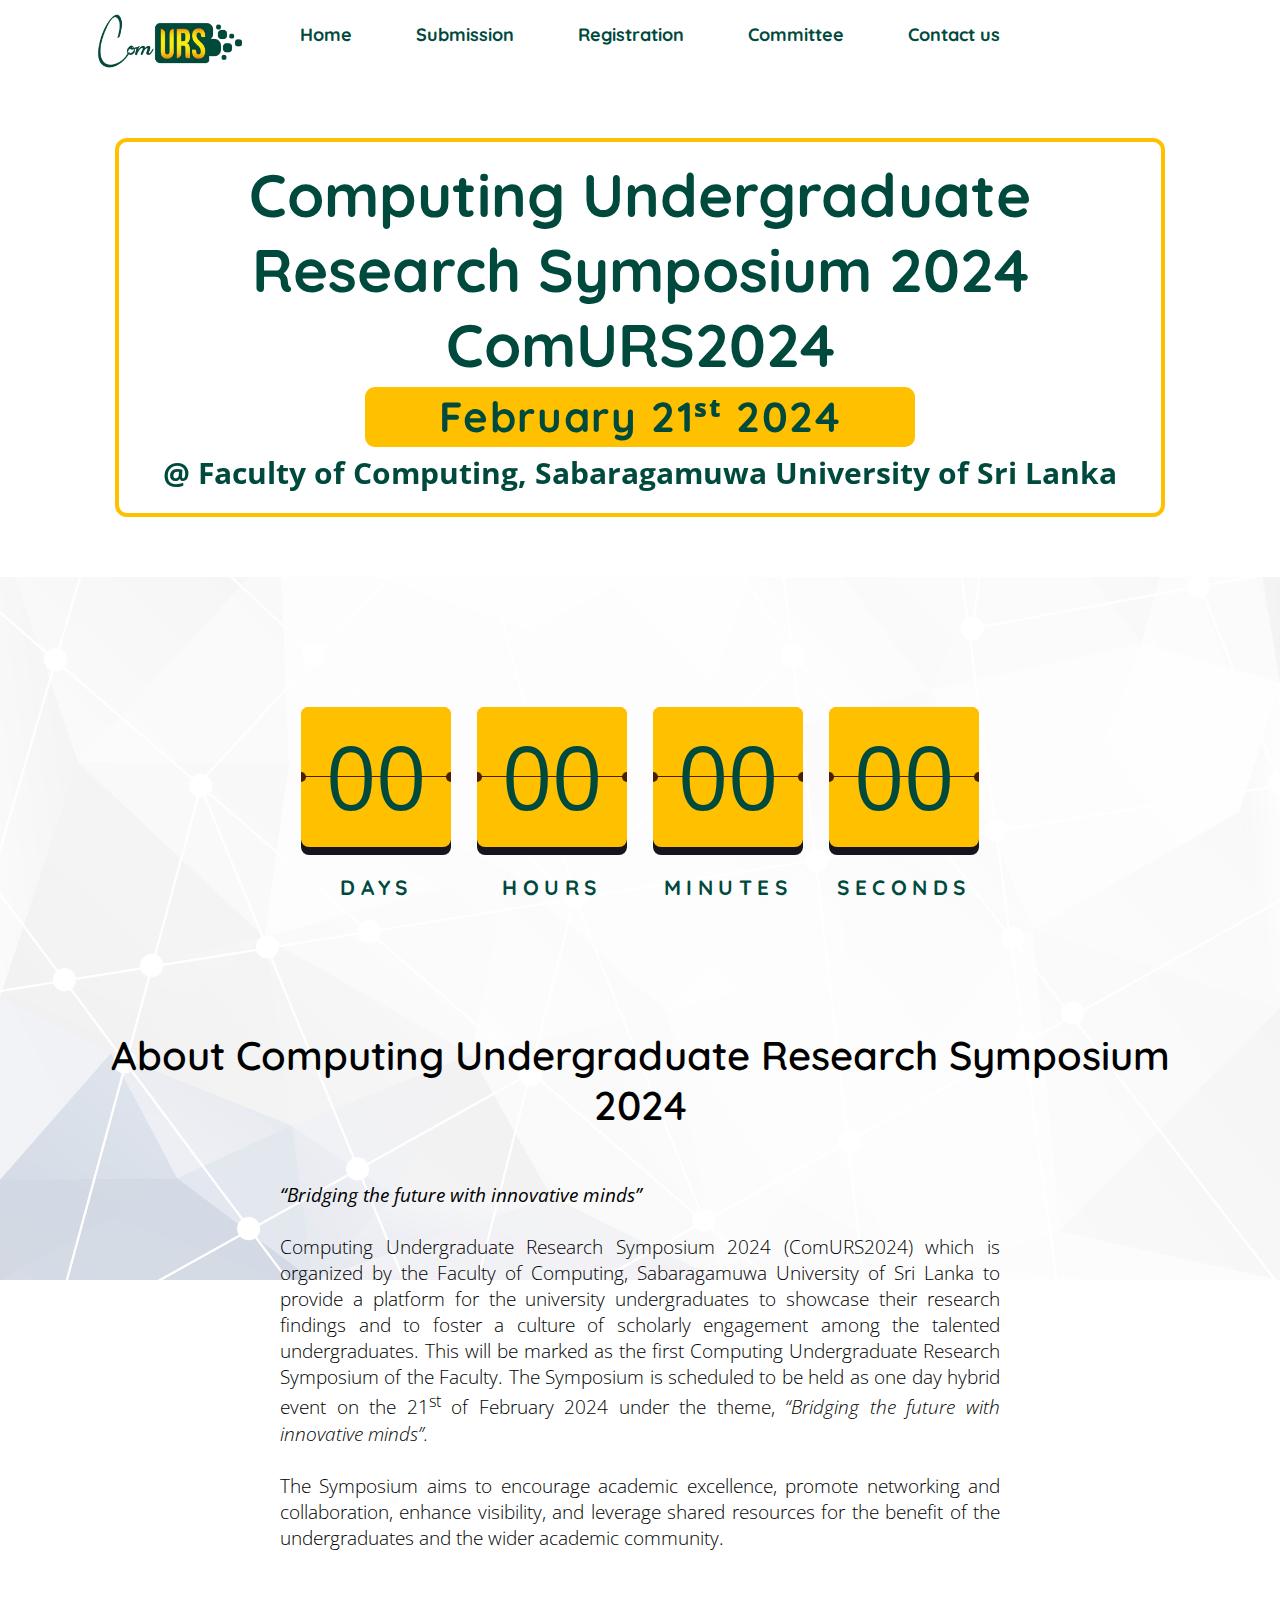
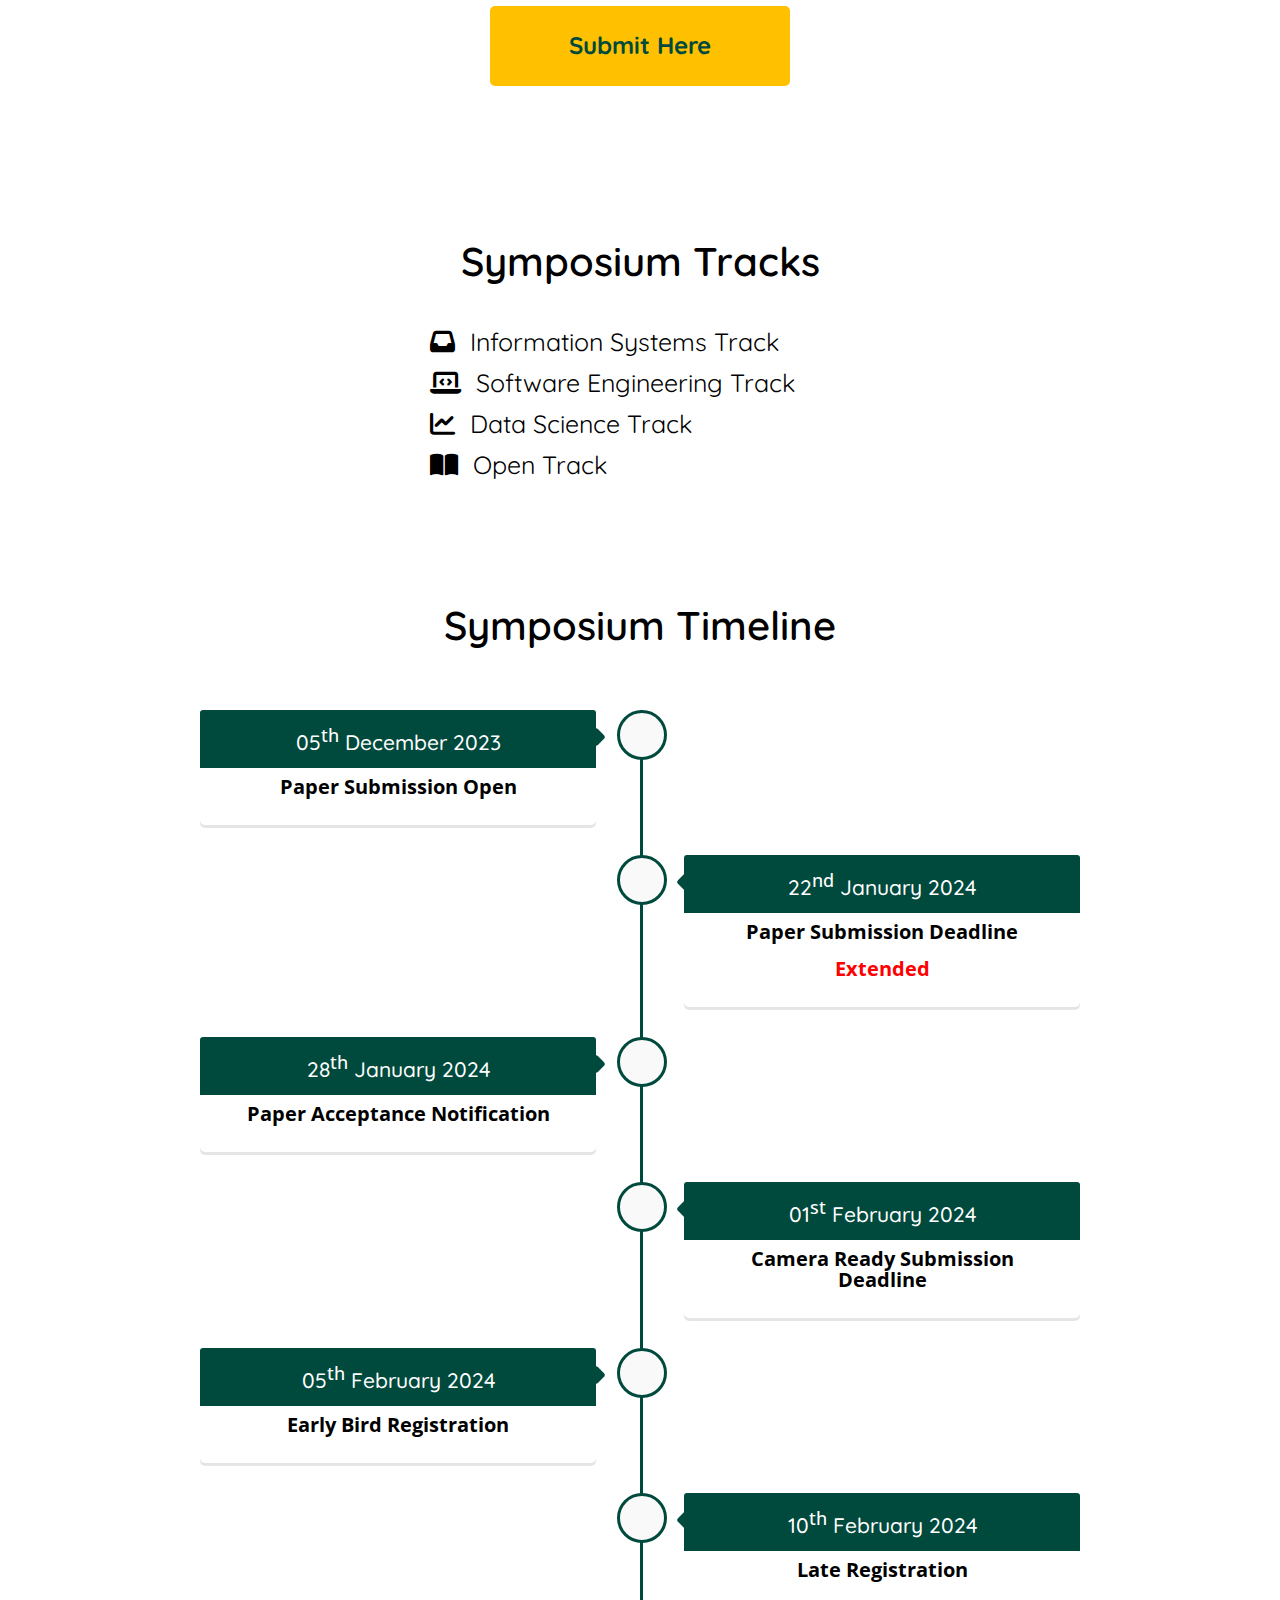
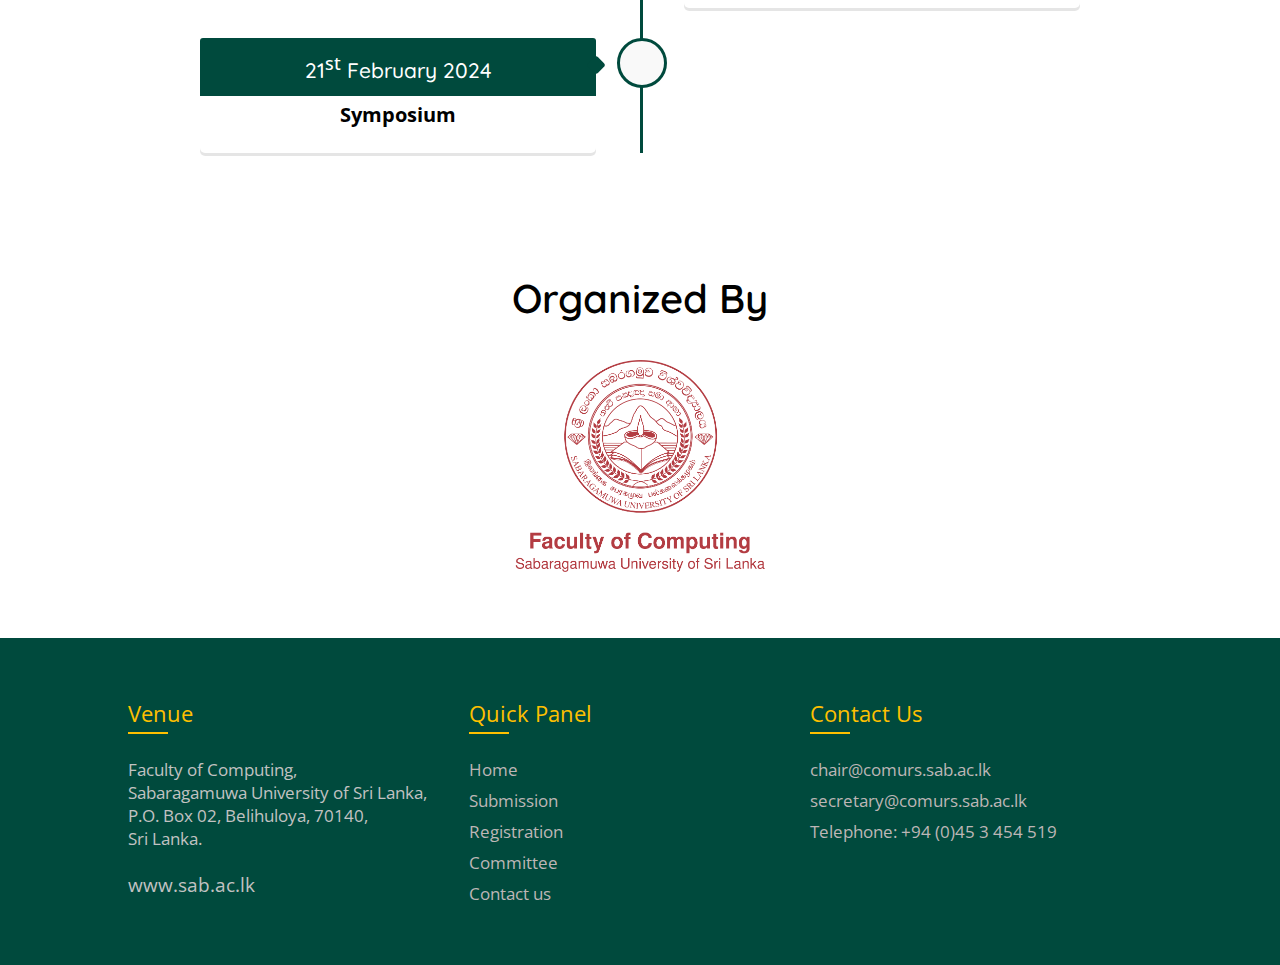
==== index.html @ 29300b6a "Change dates" ====
<!DOCTYPE html>
<html>
    <head>
        <meta charset="UTF-8">
        <meta name="viewport" content="width=device-width, initial-scale=1.0">
        <title>Research Symposium 2024</title>
        <link rel="stylesheet" href="styles/style.css">
        <!-- font links -->
        <link rel="stylesheet" href="https://fonts.googleapis.com/css?family=Poppins%3A400%2C500%2C600%2C700"/>
        <link rel="stylesheet" href="https://fonts.googleapis.com/css?family=Source+Sans+Pro%3A400%2C500%2C600%2C700"/>
        <link rel="stylesheet" href="https://fonts.googleapis.com/css?family=Bebas+Neue%3A400"/>
        <link rel="stylesheet" href="https://fonts.googleapis.com/css?family=Lato%3A600"/>
        <!--font awesome link-->
        <link rel="stylesheet" href="https://cdnjs.cloudflare.com/ajax/libs/font-awesome/6.1.1/css/all.min.css">
    </head>
    <body>
        <div class="big">
            <video autoplay loop muted plays-inline>
                <source src="assets/bg.mp4" type="video/mp4">
            </video>
            <div class="banner">
                
                <div class="navbar">
                    
                    <img class="logo" src="assets/logo.png">
                    <label for="btn" class="icon">
                        <span class="fa fa-bars"></span>
                    </label>
                    <input type="checkbox" id="btn">
                    <ul>
                        <li><a href="index.html">Home</a></li>
                        <li>
                            <label for="btn-1" class="show">Submission +</label>
                            <a href="#">Submission</a>
                            <input type="checkbox" id="btn-1">
                            <ul>
                                <li><a href="impDate.html">Important Dates</a></li>
                                <li><a href="author_guidelines.html">Author Guidelines</a></li>
                                <li><a href="review.html">Review Process</a></li>
                                <li><a href="https://cmt3.research.microsoft.com/COMURS2024">Submission Link</a></li>
                            </ul>
                        </li>
                        <li><a href="registration.html">Registration</a></li>
                        <li>
                            <label for="btn-2" class="show">Committee +</label>
                            <a href="#">Committee</a>
                            <input type="checkbox" id="btn-2">
                            <ul>
                                <li><a href="ad_panel.html">Advisory Panel</a></li>
                                <li><a href="organizingCommitee.html">Organizing Committee</a></li>
                                <li><a href="technicalCommittee.html">Scientific Committee</a></li>
                            </ul>
                        </li>
                        <li><a href="contact.html">Contact us</a></li>
                    </ul>
                </div>
                <div class="main-box">
                    
                    <div class="Research">
                        <p class="txt">Computing Undergraduate Research Symposium 2024<br>

                            ComURS2024</p>    
                        <p class="date">February 21<sup>st</sup> 2024</p>
                        <p class="year">@ Faculty of Computing, Sabaragamuwa University of Sri Lanka</p>
                    </div>
                </div>
                
            </div>
                
            
        </div>

        <!-- countdown -->
        <div class="fixed">
            <div class="max">
                <div class="countdown">
                    
                    <div class="countdown-block">
                    <span class="days time-elem">
                        <span class="top">00</span>
                        <span class="top-back">
                        <span>00</span>
                        </span>
                        <span class="bottom">00</span>
                        <span class="bottom-back">
                        <span>00</span>
                        </span>
                    </span>
                    <span class="title">Days</span>
                    </div>
                
                    <div class="countdown-block">
                    <span class="hours time-elem">
                        <span class="top">00</span>
                        <span class="top-back">
                        <span>00</span>
                        </span>
                        <span class="bottom">00</span>
                        <span class="bottom-back">
                        <span>00</span>
                        </span>
                    </span>
                    <span class="title">Hours</span>
                    </div>
                    
                
                    <div class="countdown-block">
                    <span class="minutes time-elem">
                        <span class="top">00</span>
                        <span class="top-back">
                        <span>00</span>
                        </span>
                        <span class="bottom">00</span>
                        <span class="bottom-back">
                        <span>00</span>
                        </span>
                    </span>
                    <span class="title">Minutes</span>
                    </div>
                
                    <div class="countdown-block">
                    <span class="seconds time-elem">
                        <span class="top">00</span>
                        <span class="top-back">
                        <span>00</span>
                        </span>
                        <span class="bottom">00</span>
                        <span class="bottom-back">
                        <span>00</span>
                        </span>
                    </span>
                    <span class="title">Seconds</span>
                    </div>
                </div>
            </div>
            <h1 class="head">About Computing Undergraduate Research Symposium 2024</h1>
            <p class="cont-1">
                <b><i>“Bridging the future with innovative minds”</i></b><br><br>
                Computing Undergraduate Research Symposium 2024 (ComURS2024) which is organized by the Faculty of Computing, Sabaragamuwa University of Sri Lanka to provide a platform for the university undergraduates to showcase their research findings and to foster a culture of scholarly engagement among the talented undergraduates. This will be marked as the first Computing Undergraduate Research Symposium of the Faculty. The Symposium is scheduled to be held as one day hybrid event on the 21<sup>st</sup> of February 2024 under the theme,<i> “Bridging the future with innovative minds”.</i><br><br> 
                The Symposium aims to encourage academic excellence, promote networking and collaboration, enhance visibility, and leverage shared resources for the benefit of the undergraduates and the wider academic community.
            </p>
            <div class="sub-btn">
                <a href="https://cmt3.research.microsoft.com/COMURS2024">Submit Here</a>
            </div>
            <div class="track">
                <h1 class="head">Symposium Tracks</h1>
                <ul class="list">
                    <li><i class="fa-solid fa-inbox"></i>Information Systems Track</li>
                    <li><i class="fa-solid fa-laptop-code"></i>Software Engineering Track</li>
                    <li><i class="fa-solid fa-chart-line"></i>Data Science Track</li>
                    <li><i class="fa-solid fa-book-open"></i>Open Track</li>
                </ul>
            </div>
            <div class="container">
                <h1 class="title-time">Symposium Timeline</h1>
                <div id="timeline">
                    <div class="timeline-item">
                        <div class="timeline-icon">
                            
                        </div>
                        <div class="timeline-content">
                            <h2 >05<sup>th</sup> December 2023</h2>
                            <p>
                                Paper Submission Open
                            </p>
                            
                        </div>
                    </div>
                    <div class="timeline-item">
                        <div class="timeline-icon">
                            
                        </div>
                        <div class="timeline-content right">
                            <h2>22<sup>nd</sup> January 2024</h2>
                            <p>
                                Paper Submission Deadline
                            </p>
                            <p class="extend">Extended</p>
                            
                        </div>
                    </div>
                    <div class="timeline-item">
                        <div class="timeline-icon">
                            
                        </div>
                        <div class="timeline-content">
                            <h2 >28<sup>th</sup> January 2024</h2>
                            <p>
                                Paper Acceptance Notification
                            </p>
                            
                        </div>
                    </div>
                    <div class="timeline-item">
                        <div class="timeline-icon">
                            
                        </div>
                        <div class="timeline-content right">
                            <h2 >01<sup>st</sup> February 2024</h2>
                            <p>
                                Camera Ready Submission Deadline
                            </p>
                            
                        </div>
                    </div>
                    <div class="timeline-item">
                        <div class="timeline-icon">
                            
                        </div>
                        <div class="timeline-content">
                            <h2 >05<sup>th</sup> February 2024</h2>
                            <p>
                                Early Bird Registration
                            </p>
                            
                        </div>
                    </div>
                    <div class="timeline-item">
                        <div class="timeline-icon">
                            
                        </div>
                        <div class="timeline-content right">
                            <h2 >10<sup>th</sup> February 2024</h2>
                            <p>
                                Late Registration
                            </p>
                            
                        </div>
                    </div>
                    <div class="timeline-item">
                        <div class="timeline-icon">
                            
                        </div>
                        <div class="timeline-content">
                            <h2 >21<sup>st</sup> February 2024</h2>
                            <p>
                                Symposium
                            </p>
                            
                        </div>
                    </div>
                </div>
            </div>
            <div class="organize">
                <h1 class="head">Organized By</h1>
                <div class="sabra">
                    <img src="assets/FoC png.png" alt="unilogo">
                </div>
                

            </div>
        </div>
        <footer class="foot">
            <div class="footer-col">
                <h4>Venue</h4>
                <p>
                    Faculty of Computing,<br>
                    Sabaragamuwa University of Sri Lanka,<br>
                    P.O. Box 02, Belihuloya, 70140,<br>
                    Sri Lanka.
                </p><br>
                <a href="https://www.sab.ac.lk/">www.sab.ac.lk</a>
            </div>
            <div class="footer-col">
                <h4>Quick Panel</h4>
                <ul class="footer-ul">
                    <li><a href="index.html">Home</a></li>
                    <li><a href="#">Submission</a></li>
                    <li><a href="registration.html">Registration</a></li>
                    <!-- <li><a href="#">Speaker</a></li> -->
                    <li><a href="#">Committee</a></li>
                    <li><a href="contact.html">Contact us</a></li>
                </ul>
            </div>
            <div class="footer-col">
                <h4>Contact us</h4>
                <ul class="footer-ul">
                    <li><a href="chair@comurs.sab.ac.lk">chair@comurs.sab.ac.lk</a></li>
                    <li><a href="secretary@comurs.sab.ac.lk  ">secretary@comurs.sab.ac.lk  </a></li>
                    <li>Telephone: +94 (0)45 3 454 519</li>
                </ul>
            </div>
        </footer>
        <script src="https://cdnjs.cloudflare.com/ajax/libs/gsap/3.5.1/gsap.min.js"></script>
        <script src="./script.js"></script>   
    </body>
</html>
---- styles/style.css ----
@import url("https://fonts.googleapis.com/css2?family=Red+Hat+Text:wght@700&display=swap");
@import url('https://fonts.googleapis.com/css2?family=Open+Sans:ital,wght@0,300;0,400;0,500;0,600;0,700;0,800;1,300;1,400;1,500;1,600&display=swap');
@import url('https://fonts.googleapis.com/css2?family=Quicksand:wght@300;400;500;600;700&display=swap');

/* Font color: #5b5b5b, #004a3d, #ffc000 */

:root{
    --primary-clr:#004a3d;
}
*{
    margin: 0;
    padding: 0;
    font-family: 'Open Sans', sans-serif;
    box-sizing: border-box;
    /* overflow: scroll; */
}

/* width */
::-webkit-scrollbar {
    width: 10px;
  }
  
  /* Track */
  ::-webkit-scrollbar-track {
    background: #f1f1f1;
  }
  
  /* Handle */
  ::-webkit-scrollbar-thumb {
    background: #888;
  }
  
  /* Handle on hover */
  ::-webkit-scrollbar-thumb:hover {
    background: #555;
  }


body{
    margin: 0;
    padding: 0;
}
.banner{
    width: 100%;     
    background-position: center;
    background-size: center;
}

/* navbar css */
.navbar{
    justify-content: center;
    width: 100%;
    padding: 0px;
    background: transparent;
}
.logo{
    float: left;
    width: 170px;
    margin-top: 2px;
    padding-top: 3px;
    padding-bottom: 5px;
    cursor: pointer;
    padding-left: 10px;
    /* background-color: #ffc000; */
    margin-left: 80px;
    border-radius: 15px;
}
.navbar::after{
    content: '';
    clear: both;
    display: table;
}
.navbar ul{
    float: right;
    list-style: none;
    margin-right: 250px;
    position: relative;
}
.navbar ul li {
    float: none;
    display: inline-block;
    background: transparent;
    margin: 0px 20px;
}
.navbar ul li a {
    font-family: 'Quicksand', sans-serif;
    color: #004a3d;
    text-decoration: none;
    line-height: 70px;
    font-weight: 700;
    font-size: 18px;
    padding: 4px 10px;
    margin: 0;
}
.navbar ul li a:hover {
    color: #ffc000;
    /* outline: 3px solid #004a3d; */

    /* box-shadow: 0 0 5px #004a3d,
                0 0 5px #004a3d; */
}
.navbar ul ul {
    position: absolute;
    top: 90px;
    border: 3px solid #004a3d;
    opacity: 0;
    visibility: hidden;
    transition:top .3s ;
    z-index: 999;
    backdrop-filter: blur(8px);
}
.navbar ul li:hover > ul{
    top: 70px;
    opacity: 1;
    visibility: visible;
}
.navbar ul ul li{
    position: relative;
    width: 300px;
    float: none;
    display: list-item;
}
.navbar ul ul li a{
    font-size: 18px;
    line-height: 45px;
    width: 100%;
}
.navbar ul ul li a:hover{
    color: orange;
    box-shadow: none;
}


.show,.icon , input{
    display: none;
} 

.main-box{
    border: 4px solid #ffc000 ;
    margin: 60px auto 60px;
    width: min(1050px, 90%);
    border-radius: 12px;
    color: #004a3d;
    text-align: center;
    padding: 15px;
    backdrop-filter: blur(8px);
    
}
.txt{
    font-size: 60px;
    font-family: 'Quicksand', sans-serif;
    font-weight: bold ;
}
.date{
    margin: 5px auto;
    font-size: 42px;
    font-weight: 700;
    line-height: 1.2;
    letter-spacing: 0.1rem;
    font-family: 'Quicksand', sans-serif;
    background-color: #ffc000;
    width: 550px;
    padding: 5px 0;
    border-radius: 10px;

}

.date sup{
    /* font-family: 'Bebas Neue', Source Sans Pro;  */
    font-weight: 1000;
    font-size: 25px;
    text-transform: lowercase;
}
.year{
    margin: 5px auto;
    font-size:30px;
    font-weight: 700;
    
    /* line-height: 1; */
    /* letter-spacing: 30px; */
    color: #004a3d;
    font-family: 'Open Sans', sans-serif;
}


.big video{
    position: absolute;
    right: 0;
    bottom: 0;
    z-index: -1;
    width: fit-content;
}

/* * {
-webkit-box-sizing: border-box;
        box-sizing: border-box;
margin: 0;
} */


.max {
background-size: contain;
display: -webkit-box;
display: -ms-flexbox;
display: flex;
overflow: hidden;
-webkit-box-orient: vertical;
-webkit-box-direction: normal;
    -ms-flex-flow: column nowrap;
        flex-flow: column nowrap;
-webkit-box-pack: start;
    -ms-flex-pack: start;
        justify-content: flex-start;
position: relative;
margin-top: 100px;
margin-bottom: 100px;
}

.countdown {
display: -webkit-box;
display: -ms-flexbox;
display: flex;
align-items: center;
justify-content: center;
gap: 26px;
flex-wrap: wrap;
margin: 0 auto;
-webkit-box-orient: horizontal;
-webkit-box-direction: normal;
    -ms-flex-flow: row nowrap;
}

.title {
color: #004a3d;
font-size: 1.3rem;
text-transform: uppercase;
letter-spacing: 5.5px;
font-weight: bold;
font-family: 'Quicksand', sans-serif;
}

.countdown-block {
display: -webkit-box;
display: -ms-flexbox;
display: flex;
justify-content: center;
-webkit-box-orient: vertical;
-webkit-box-direction: normal;
    -ms-flex-flow: column nowrap;
        flex-flow: column nowrap;
-webkit-box-align: center;
    -ms-flex-align: center;
        align-items: center;
/* margin-right: 100px; */
}
.countdown-block:last-child {
margin-right: 0;
}

.time-elem {
position: relative;
color: #004a3d;
position: relative;
height: 140px;
width: 150px;
background-color: #ffc000;
border-radius: 8px;
text-align: center;
font-size: 5.5em;
overflow: hidden;
margin-bottom: 27px;
line-height: 138px;
-webkit-box-shadow: 0px 8px 0px 0px #16151d;
        box-shadow: 0px 8px 0px 0px #16151d;
}

.time-elem::before, .time-elem::after {
content: '';
position: absolute;
z-index: 6;
top: calc(50% - 5px);
background: #491e01;
border-radius: 50%;
width: 10px;
height: 10px;
}

.time-elem::before {
left: -5px;
}

.time-elem::after {
right: -5px;
}

.time-elem > span {
position: absolute;
left: 0;
right: 0;
}

.top {
z-index: 3;
background-color: #ffc000;
-webkit-transform-origin: 50% 100%;
        transform-origin: 50% 100%;
-webkit-transform: perspective(200px);
        transform: perspective(200px);
}

.time-elem .top::after, .time-elem .bottom-back::after {
content: '';
position: absolute;
z-index: -1;
left: 0;
bottom: 0;
width: 100%;
height: 100%;
border-bottom: 1px solid #491e01;
}

.bottom {
z-index: 1;
}

.bottom::before {
content: '';
position: absolute;
display: block;
top: 0;
left: 0;
width: 100%;
height: 50%;
background-color: #ffc000;
}

.bottom-back {
z-index: 2;
top: 0;
height: 50%;
overflow: hidden;
background-color: #ffc000;
}

.bottom-back span {
position: absolute;
top: 0;
left: 0;
right: 0;
bottom: 0;
margin: auto;
}

.top, .top-back {
height: 50%;
overflow: hidden;
-webkit-backface-visibility: hidden;
        backface-visibility: hidden;
}

.top-back {
z-index: 4;
bottom: 0;
-webkit-transform-origin: 50% 0;
        transform-origin: 50% 0;
background-color: #ffc000;
-webkit-transform: perspective(200px) rotateX(180deg);
        transform: perspective(200px) rotateX(180deg);
}

.top-back span {
position: absolute;
top: -100%;
left: 0;
right: 0;
margin: auto;
}
.fixed{
    background-image:url(bgImg.jpg) ;
    background-attachment: fixed;
    background-size: cover;
    background-repeat: no-repeat;
    margin: 0;
    padding: 30px;
}
.fixed h1{
    margin-bottom: 7px;
    padding: 30px;
    text-align: center;
}
.fixed .cont-1{
    margin: 0 250px;
    padding: 15px 0;
    font-weight: 300;
    font-family: 'Open Sans', sans-serif;
    font-size: 19px;
    text-align:justify;
}
.head{
    font-size: 40px;
}
.track{
    width: min(450px, 90%);
    margin: 80px auto;
}
.fixed .list li{
    font-size: 25px;
    margin: 10px 0;
    list-style: none;
    font-family: 'Quicksand', sans-serif;
}
.fixed .list li i{
    margin: 0 15px;
}
h1, h2{
    font-weight: 600;
    font-family: 'Quicksand', sans-serif;
}

.container{
    max-width: 1100px;
    margin: 0px auto;
    padding-block: 30px;
}

.container .title-time{
    text-align: center;
    padding: 10px 0;
    font-size: 40px;
    margin-bottom: 50px;
}

.sub-btn{
    /* margin: 0 80px; */
    display: flex;
    flex-direction: center;
    justify-content: center;
    align-items: center;
    padding: 40px 0;
}

.sub-btn a{
    background-color: #ffc000;
    width: 300px;
    text-align: center;
    height: 80px;
    align-items: center;
    padding: 22px;
    border-radius: 5px;
    font-size: 24px;
    text-decoration: none;
    color: #004a3d;
    font-weight: 700;
    font-family: 'Quicksand', sans-serif;
    border: 2px solid #ffc000;
}
.sub-btn a:hover{
    background-color:transparent;
    border: 2px solid #ffc000;
    transition-duration: 200ms;
}

#timeline{
    font-size: 14px;
    width: min(900px,80%);
    margin: 30px auto;
    line-height: 1.5em;
    position: relative;
    transition: all 0.3s;
}
#timeline,
#timeline *,
#timeline *::before,
#timeline *::after {
    box-sizing: border-box;
}
#timeline::before{
    content: " ";
    width: 3px;
    height: 100%;
    position: absolute;
    left:50%;
    top:0;
    background-color: var(--primary-clr);
}
#timeline .timeline-item{
    margin: 30px 0;
    position: relative;
    text-align: center;
}
#timeline .timeline-item p{
    text-align: center;
    font-size: 20px;
    padding: 8px;
    font-weight: 700;
}
#timeline .timeline-item .timeline-icon{
    width: 50px;
    height: 50px;
    position: absolute;
    top: 0;
    left: 50%;
    display: flex;
    align-items: center;
    justify-content: center;
    margin-left: -23px;
    border: 3px solid var(--primary-clr);
    border-radius: 50%;
    background-color: #f9f9f9;
}
#timeline .timeline-item .timeline-icon img{
    width: 50%;
}
#timeline .timeline-item .timeline-content {
    width: 45%;
    padding: 20px;
    position: relative;
    border-radius: 5px;
    box-shadow: 0 3px 0 rgba(0,0,0,0.1);
    background-color: #fff;
    transition: all 0.3s;
}
#timeline .timeline-item .timeline-content h2{
    padding: 15px;
    color: #fff;
    margin: -20px -20px 0 -20px;
    /* font-size: 25px; */
    font-weight: 500;
    border-radius: 3px 3px 0 0;
    background-color: var(--primary-clr);
}

#timeline .timeline-item .timeline-content .extend{
    color: red;
}
#timeline .timeline-item .timeline-content::before{
    content: " ";
    width: 14px;
    height: 14px;
    position: absolute;
    top:20px;
    right: -7px;
    display: block;
    border-radius:3px ;
    transform: rotate(45deg);
    background-color: var(--primary-clr);

}
#timeline .timeline-item .timeline-content.right {
    float: right;
}
#timeline .timeline-item .timeline-content.right::before{
    left: -5px;
    right: inherit;
}
#timeline .timeline-item::after,
#timeline .timeline-item::before{
    content:"";
    display: block;
    width: 100%;
    clear: both;
}
.organize{
    margin: 30px 0;
    text-align: center;
   

}
.sabra img{
    width: min(250px,80%);
}
footer{
    display: flex;
    flex-wrap: wrap;
    margin-top: auto;
    background-color: #004a3d;
    padding: 60px 10%;
}

.foot ul{
    list-style: none;
}

.footer-col{
    width: 33.3%;

}

.footer-col h4{
    position: relative;
    margin-bottom: 30px;
    font-weight: 400;
    font-size: 22px;
    color: #ffc000;
    text-transform: capitalize;
}
.footer-col p {
    color: #c2c2c2;
    font-size: 17px;
}
.footer-col a{
    text-decoration: none;
    color: #c2c2c2;
    font-size: 19px;
}

.footer-col h4::before{
    content: '';
    position: absolute;
    left: 0;
    bottom: -6px;
    background-color: #ffc000;
    height: 2px;
    width: 40px;
}

.foot ul li:not(:last-child){
    margin-bottom: 8px;
}

.foot ul li {
    display: block;
    font-size: 17px;
    color: #bdb6b6;
    text-decoration: none;
    transition: 0.4s;
}
.foot ul li a{
    display: block;
    font-size: 17px;
    color: #bdb6b6;
    text-decoration: none;
    transition: 0.4s;
}


.foot ul li a:hover{
    color: white;
    padding-left: 2px;
}

.foot .links a{
    display: inline-block;
    height: 44px;
    width: 44px;
    color: white;
    background-color: rgba(40, 130, 214, 0.8);
    margin: 0 8px 8px 0;
    text-align: center;
    line-height: 44px;
    border-radius: 50%;
    transition: 0.4s;
}

.foot .links a:hover{
    color: #4d4f55;
    background-color: white;
}
@media(min-aspect-ratio: 16/9){
    .banner video{
        width: 100%;
        height: auto;
    }
}
@media(max-aspect-ratio: 16/9){
    .banner video{
        width: auto;
        height: 100%;
    }
}
@media(max-width: 740px){
    .main-box
    .footer-col{
        width: 50%;
        margin-bottom: 30px;
        text-align:center;
    }

    .footer-col h4::before{
        all: unset;
    }
    
}

@media(max-width: 555px){
    .footer-col{
        width: 100%;
        text-align: center;
        margin-bottom: 20px;
    }

    .sub-btn a{
        width: 200px;
        height: 60px;
        padding: 15px;
        font-size: 18px;
    }

    .head {
        font-size: 32px;
    }
}


@media screen and (max-width: 768px){
    #timeline{
        margin: 30px;
        padding: 0;
    }
    #timeline::before{
        left: 0;
    }
    #timeline .timeline-item .timeline-icon{
        left: 0;
    }
    #timeline .timeline-item .timeline-content{
        width: 90%;
        float: right;
    }
    #timeline .timeline-item .timeline-content::before{
        left: -5px;
        right: inherit;
    }
}
/*# sourceMappingURL=main.css.map */
@media all and (max-width:968px) {
    .navbar ul{
        position: absolute;
        top: 10%;
        left: 0;
        width: 100%;
        z-index: 1000;
    } 
    .navbar .logo{
        padding-left: 30px;
    }
    
    .navbar ul li, .navbar ul ul li{
        display: inline-block;
        width: 100%;
        /* float: none; */
        color: #fff !important;
        background-color: #004a3d !important;
        margin: 0;
    }

    .navbar ul li {
        padding: 0 20px;
    }

    .navbar ul li a {
        color: #fff;
        padding: 0;
    }

    .navbar ul ul {
        top: 70px;
        position: static;
        border-top: none;
        float: none;
        display: none;
        opacity: 1;
        visibility: visible;
    } 
    .navbar ul ul a{
        /* padding: 40px; */
    }   
    .navbar ul ul li{
        border-bottom: 0px;
    }

    .show{
        display: block;
        font-size: 18px;
        /* padding: 0 20px; */
        line-height: 70px;
        cursor: pointer;
        z-index: 2;
        color: #fff;
    }
    .show:hover{
        color: #ffc000;
    }
    .icon{
        display: block;
        color: #004a3d;
        position:absolute;
        right: 40px;
        line-height: 70px;
        font-size: 25px;
        cursor: pointer;
    }
    .navbar ul li a:hover{
        box-shadow: none;
    }
    .show + a,.navbar ul{
        display: none;
    }

    .max{
        margin-top: 20px;
        margin-bottom: 20px;
    }
    .footer-ul{
        display: block;
    }
    [id^=btn]:checked+ul{
        display: block;
    }
    [id^=btn]:checked + .content{
        visibility:hidden;
    }
}

@media only screen and (max-width: 768px) {
    body {
        font-size: 8px;
    }

    .max {
        padding-top: 3vh;
    }
    .main-box{
        margin: 40px auto 0;
        /* width: 400px; */
        border-radius: 10px;
        padding: 5px;
        margin-bottom: 10px;
    }
    .head{
        font-size: 24px;
    }
    .title-time{
        font-size: 24px !important;
    }
    .fixed .cont-1{
        margin: 0 40px;
        padding: 15px 0;
        font-size: 15px;
        text-align: justify;
    }
    .txt{
        font-size: 30px;
        font-family: 'Poppins', Source Sans Pro;
        font-weight: bold;
    }
    .date{
        margin: 5px auto;
        /* font-size: 25px; */
        font-weight: 700;
        line-height: 1.2;
        letter-spacing: 1px;
        font-family: 'Quicksand', sans-serif;
        /* background-color: #004a3d; */
        width: min(300px, 90%);
        padding: 5px 5px;
        border-radius: 10px;
        /* color: #fff; */
    
    }
    .year{
        margin: 5px auto;
        font-size: 20px;
        font-weight: 700;
        line-height: 1;
        /* letter-spacing: 30px; */
        font-family: 'Poppins', Source Sans Pro;
    }

    .countdown-block {
        /* margin-right: 16px; */
        &:last-child {
            margin-right: 0;
        }
    }

    .title {
        font-size: 0.9em;
        letter-spacing: 3px;
    }

    .time-elem {
        height: 66px;
        width: 70px;
        font-size: 4.5em;
        line-height: 66px;
        margin-bottom: 17px;
    }
    .fixed .list li{
        font-size: 14px;
    }

    .heading{
        font-size: 20px !important;
    }

    #timeline .timeline-item .timeline-content h2 {
        font-size: 18px;
    }
    #timeline .timeline-item p{
        font-size: 16px;
    }   
}
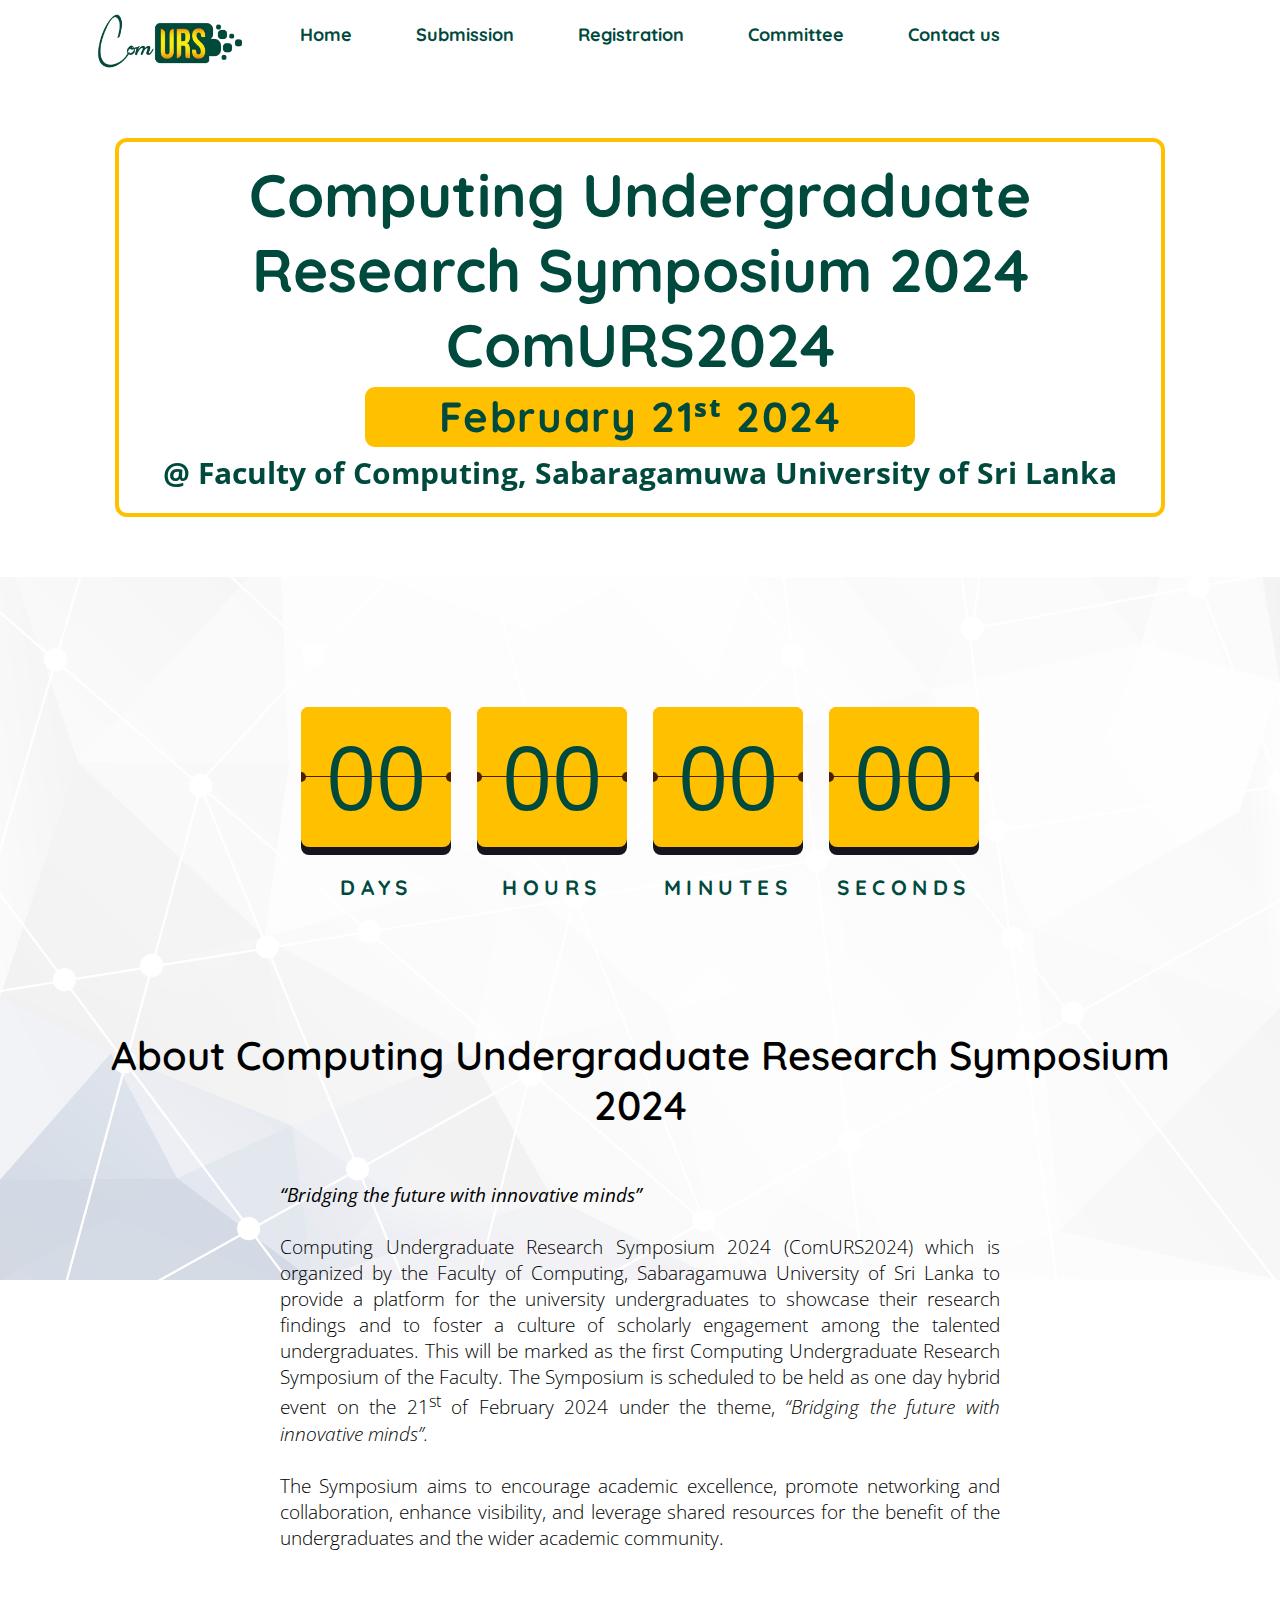
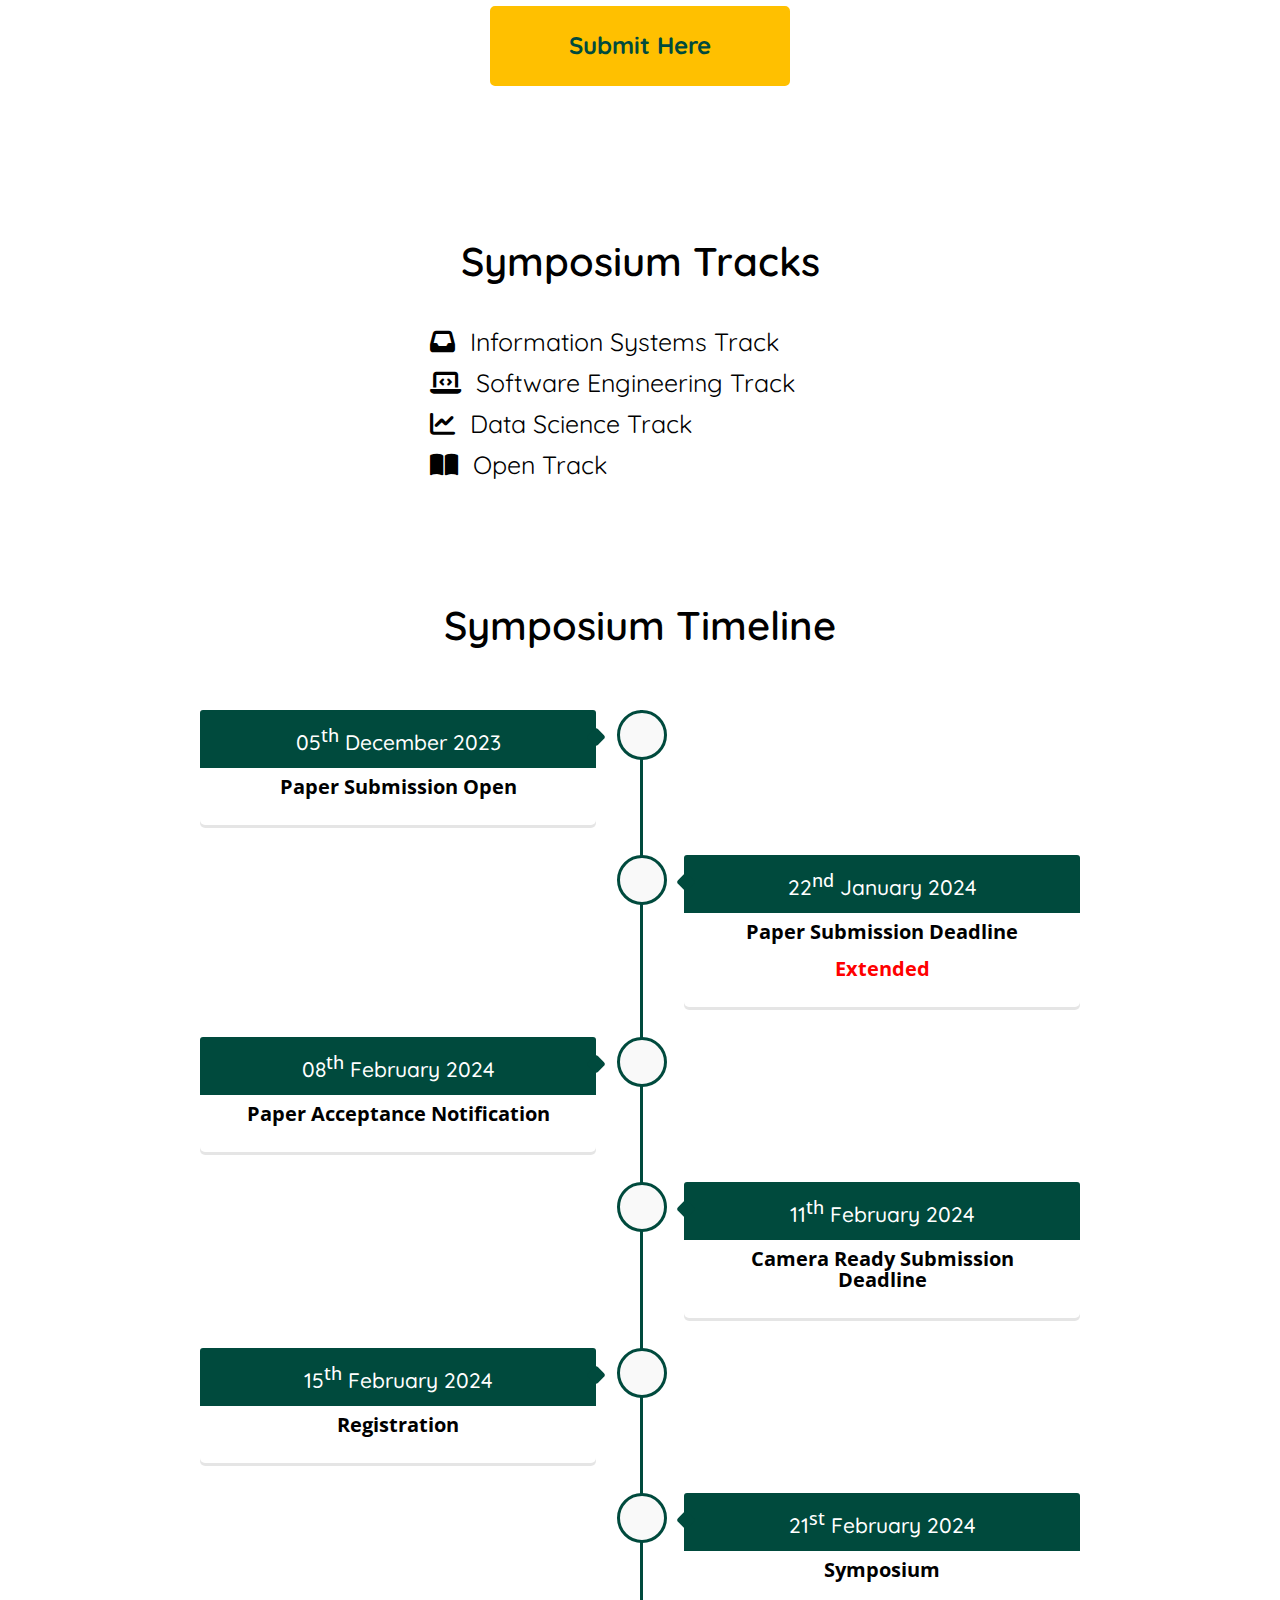
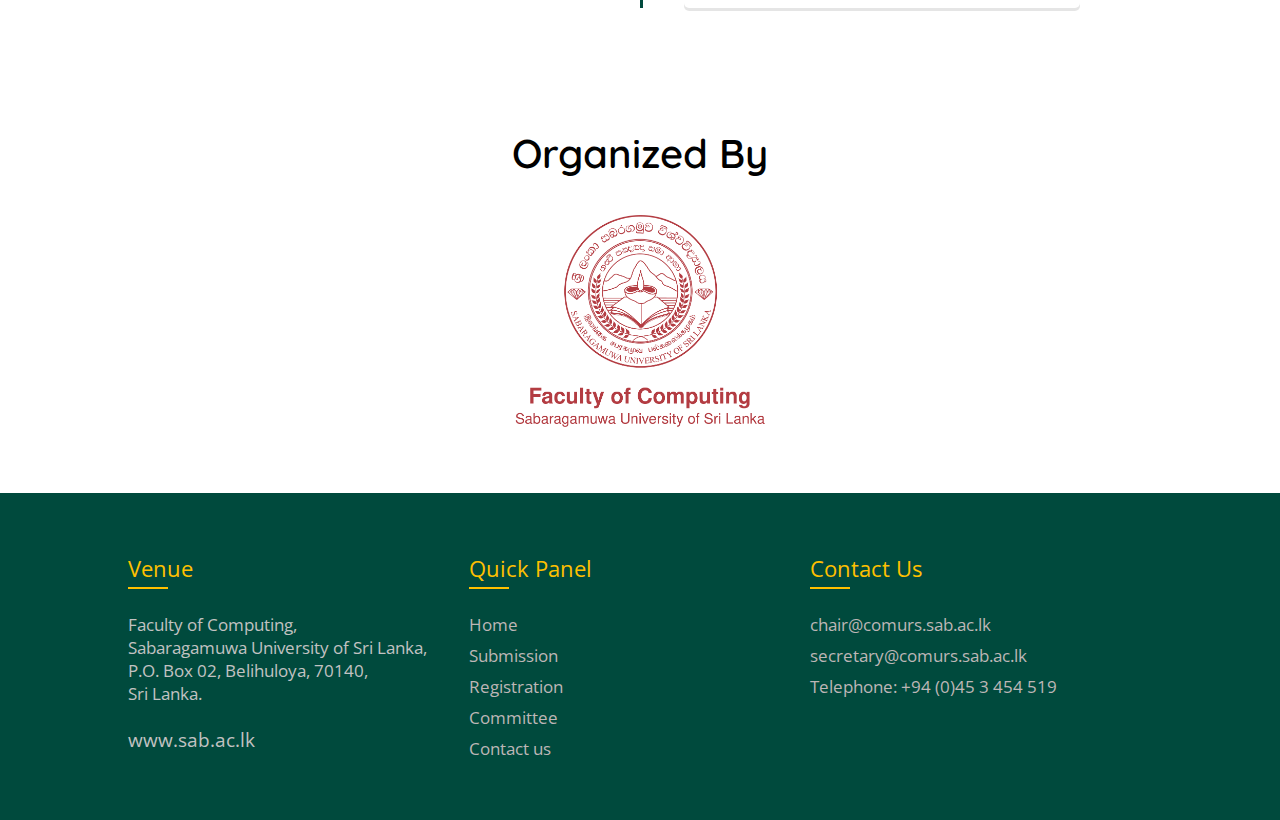
==== commit 8833dd8b: "Update dates" ====
--- a/index.html
+++ b/index.html
@@ -184,7 +184,7 @@
                             
                         </div>
                         <div class="timeline-content">
-                            <h2 >28<sup>th</sup> January 2024</h2>
+                            <h2 >08<sup>th</sup> February 2024</h2>
                             <p>
                                 Paper Acceptance Notification
                             </p>
@@ -196,7 +196,7 @@
                             
                         </div>
                         <div class="timeline-content right">
-                            <h2 >01<sup>st</sup> February 2024</h2>
+                            <h2 >11<sup>th</sup> February 2024</h2>
                             <p>
                                 Camera Ready Submission Deadline
                             </p>
@@ -208,9 +208,9 @@
                             
                         </div>
                         <div class="timeline-content">
-                            <h2 >05<sup>th</sup> February 2024</h2>
-                            <p>
-                                Early Bird Registration
+                            <h2 >15<sup>th</sup> February 2024</h2>
+                            <p>
+                                Registration
                             </p>
                             
                         </div>
@@ -220,18 +220,6 @@
                             
                         </div>
                         <div class="timeline-content right">
-                            <h2 >10<sup>th</sup> February 2024</h2>
-                            <p>
-                                Late Registration
-                            </p>
-                            
-                        </div>
-                    </div>
-                    <div class="timeline-item">
-                        <div class="timeline-icon">
-                            
-                        </div>
-                        <div class="timeline-content">
                             <h2 >21<sup>st</sup> February 2024</h2>
                             <p>
                                 Symposium
@@ -239,6 +227,7 @@
                             
                         </div>
                     </div>
+                   
                 </div>
             </div>
             <div class="organize">
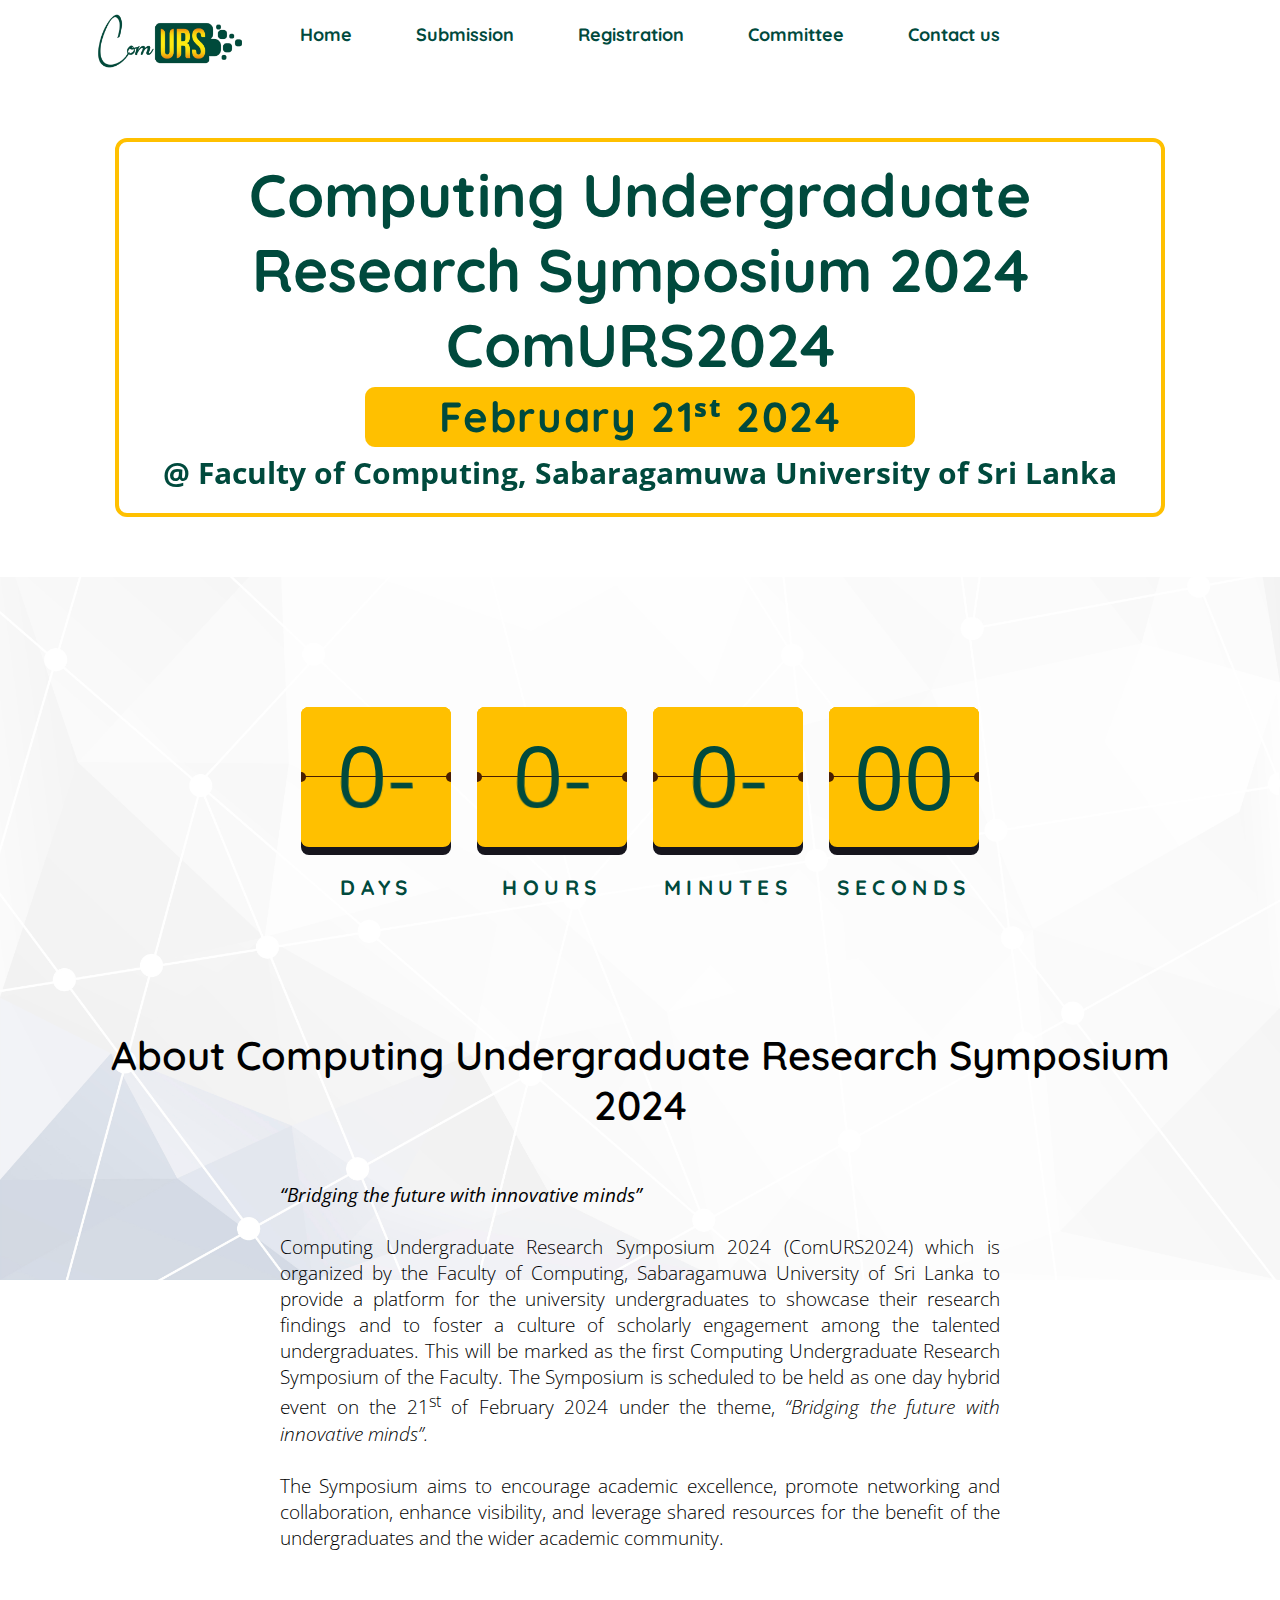
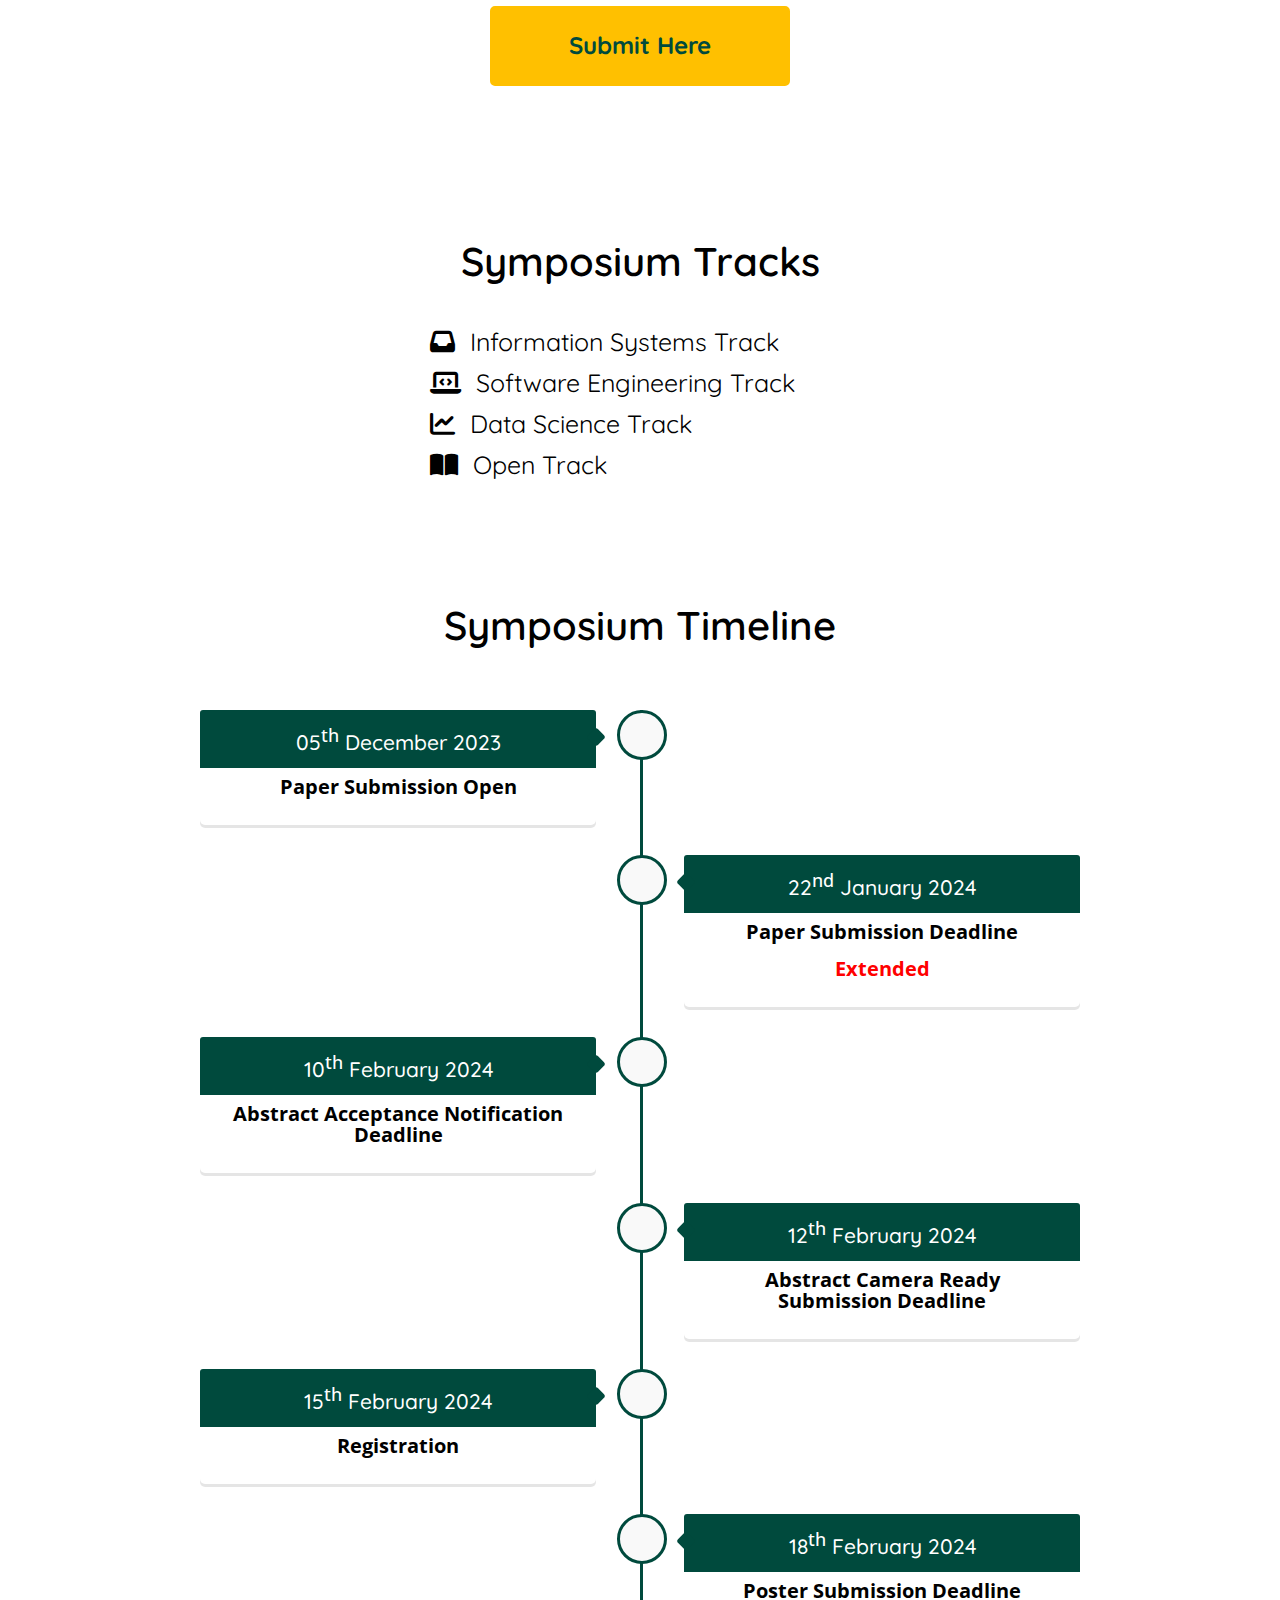
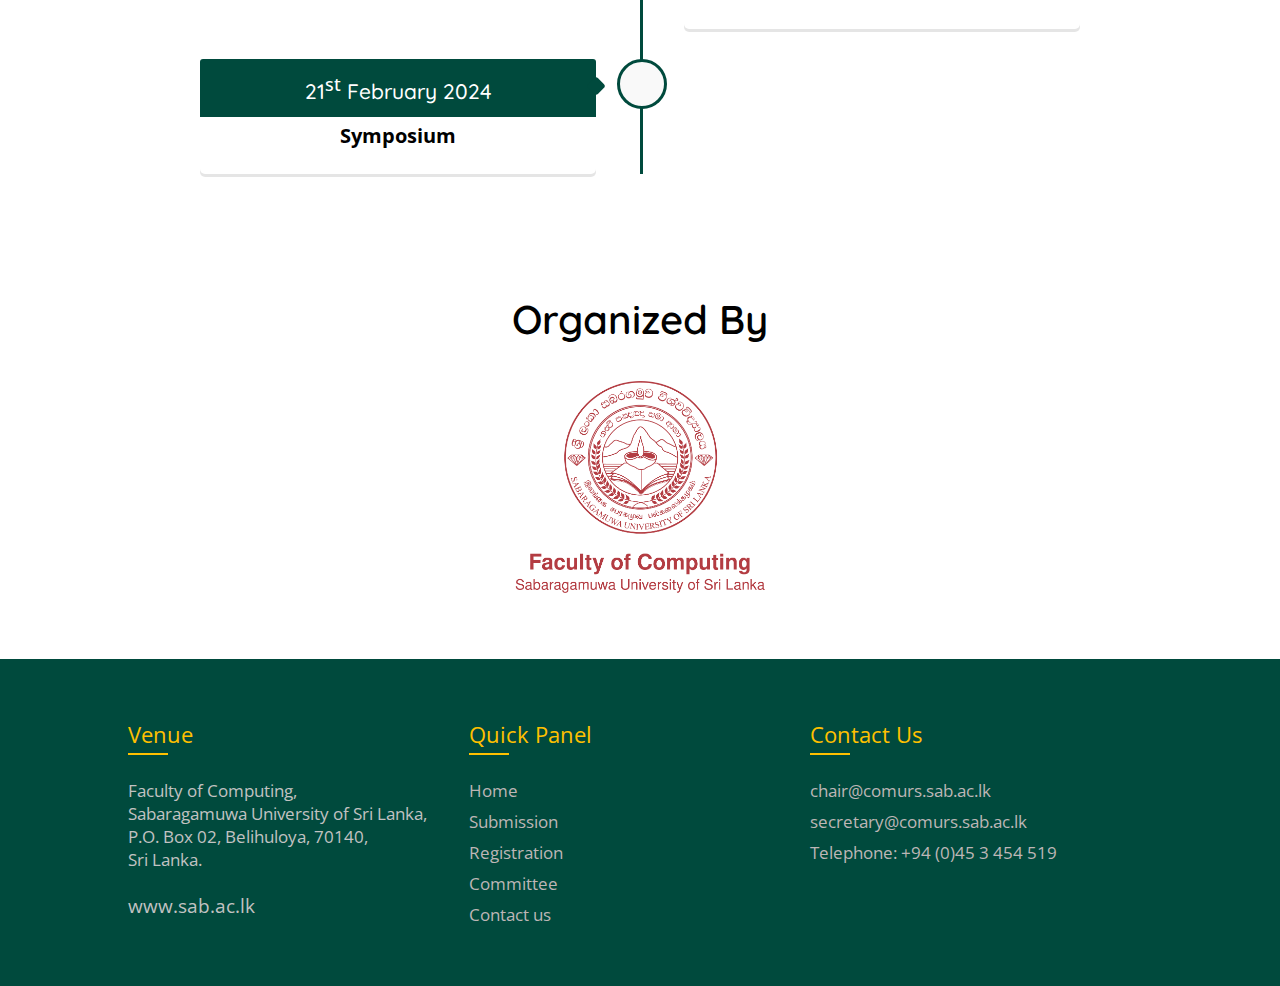
==== commit 11b95169: "Updates" ====
--- a/index.html
+++ b/index.html
@@ -184,21 +184,22 @@
                             
                         </div>
                         <div class="timeline-content">
-                            <h2 >08<sup>th</sup> February 2024</h2>
-                            <p>
-                                Paper Acceptance Notification
-                            </p>
-                            
-                        </div>
-                    </div>
+                            <h2 >10<sup>th</sup> February 2024</h2>
+                            <p>
+                                Abstract Acceptance Notification Deadline
+                            </p>
+                            
+                        </div>
+                    </div>
+                    
                     <div class="timeline-item">
                         <div class="timeline-icon">
                             
                         </div>
                         <div class="timeline-content right">
-                            <h2 >11<sup>th</sup> February 2024</h2>
-                            <p>
-                                Camera Ready Submission Deadline
+                            <h2 >12<sup>th</sup> February 2024</h2>
+                            <p>
+                                Abstract Camera Ready Submission Deadline
                             </p>
                             
                         </div>
@@ -220,6 +221,18 @@
                             
                         </div>
                         <div class="timeline-content right">
+                            <h2 >18<sup>th</sup> February 2024</h2>
+                            <p>
+                                Poster Submission Deadline
+                            </p>
+                            
+                        </div>
+                    </div>
+                    <div class="timeline-item">
+                        <div class="timeline-icon">
+                            
+                        </div>
+                        <div class="timeline-content ">
                             <h2 >21<sup>st</sup> February 2024</h2>
                             <p>
                                 Symposium
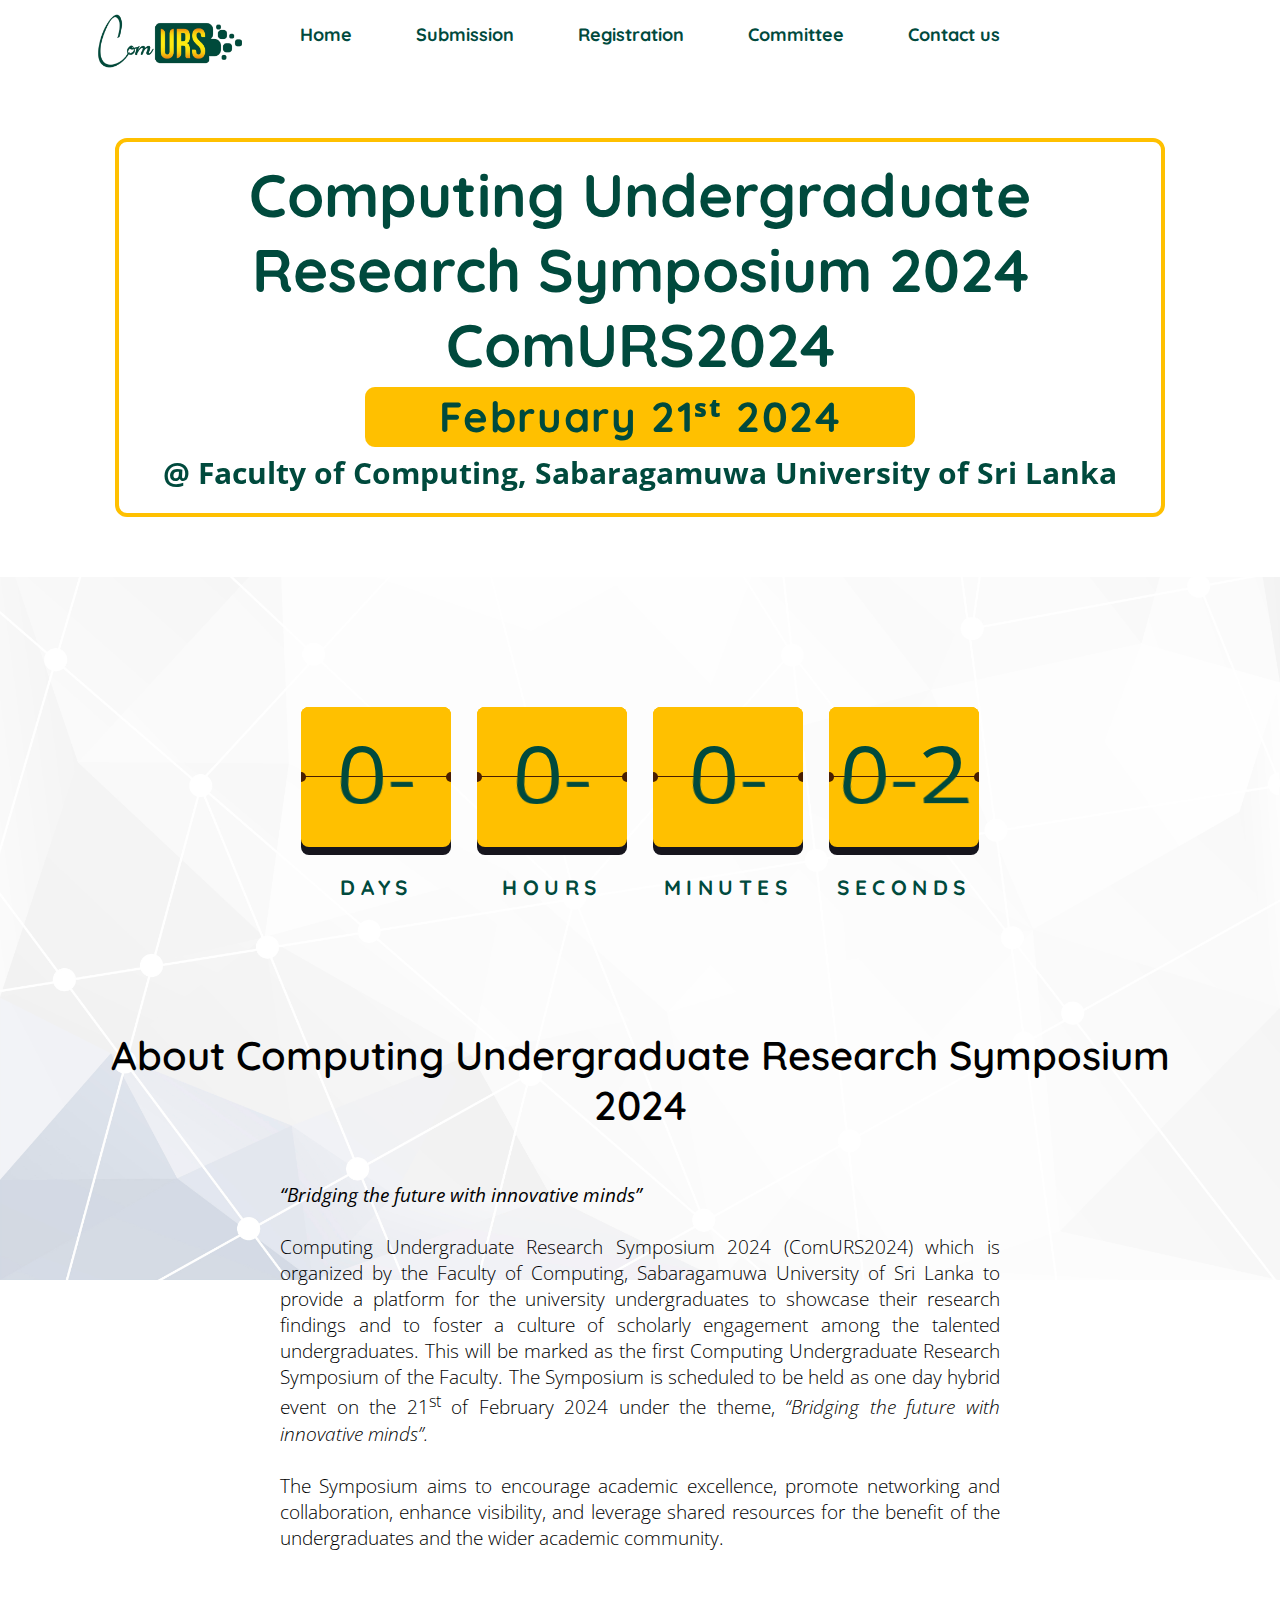
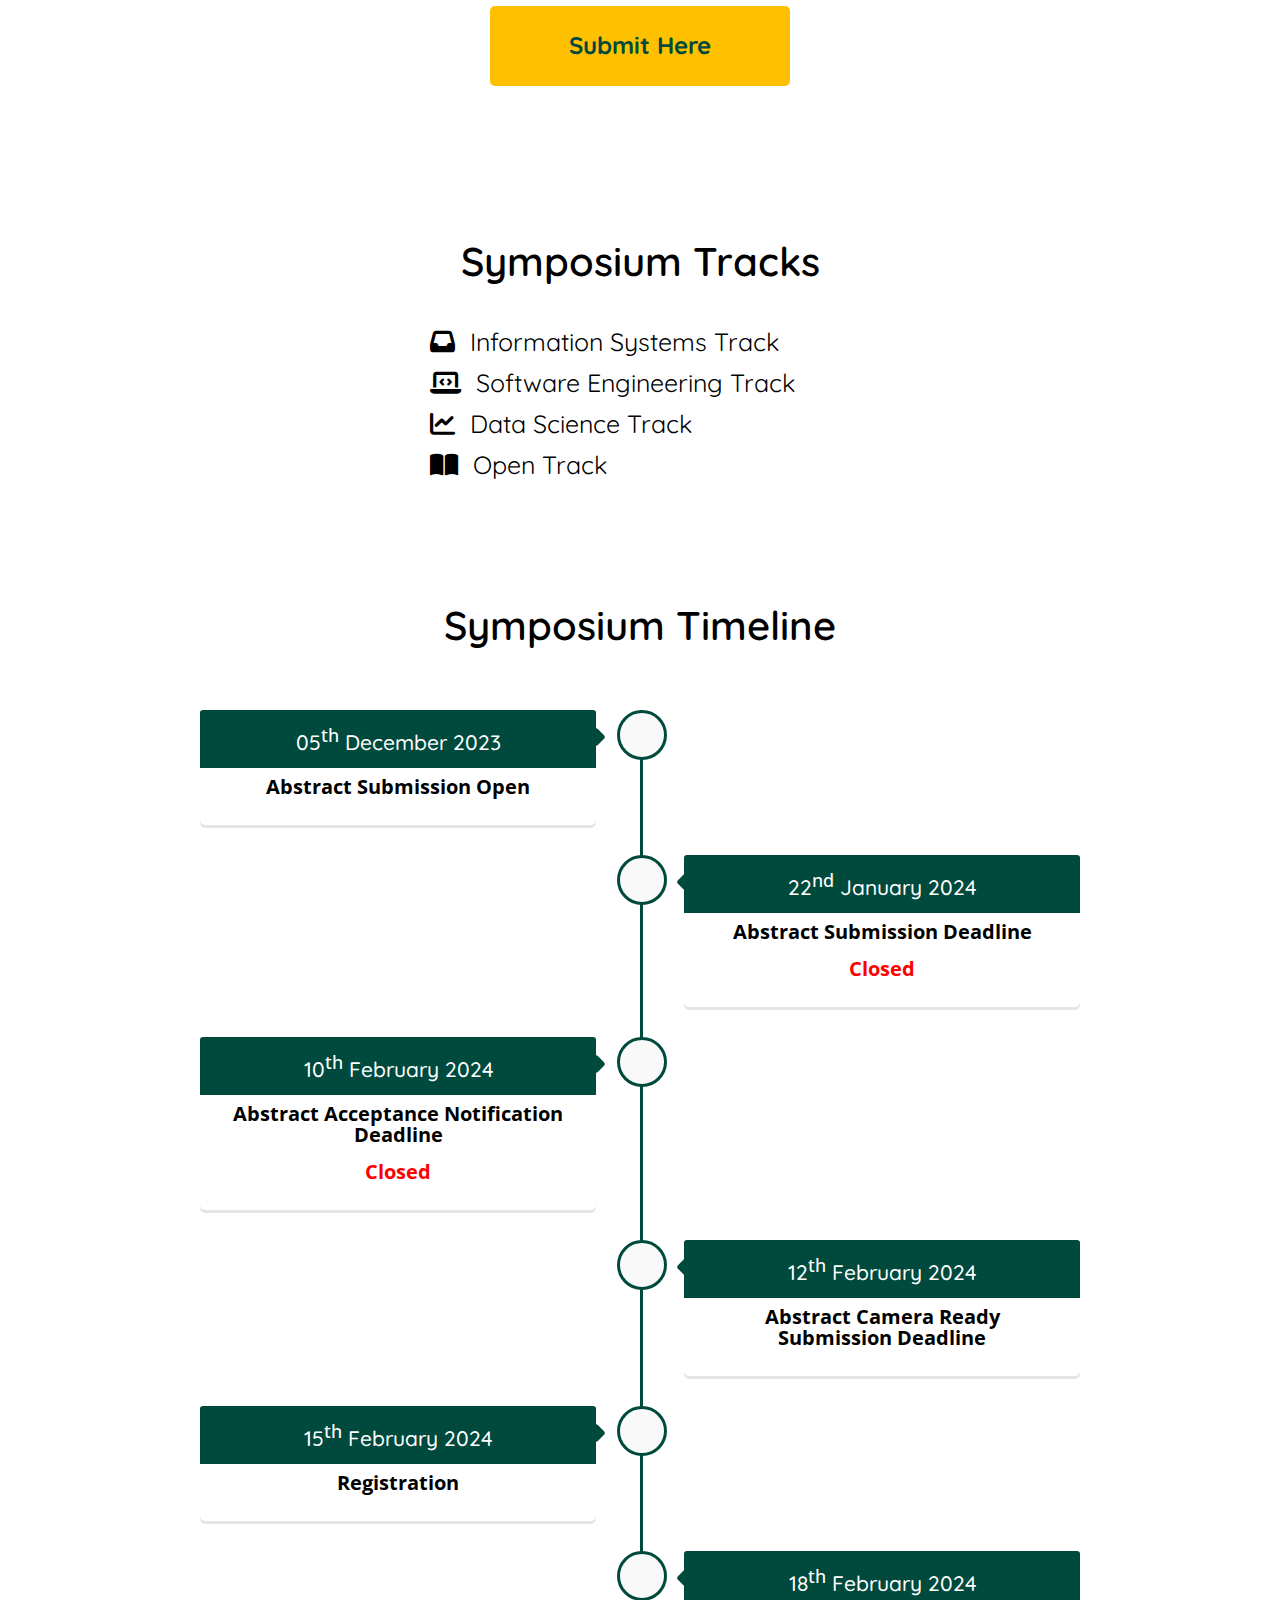
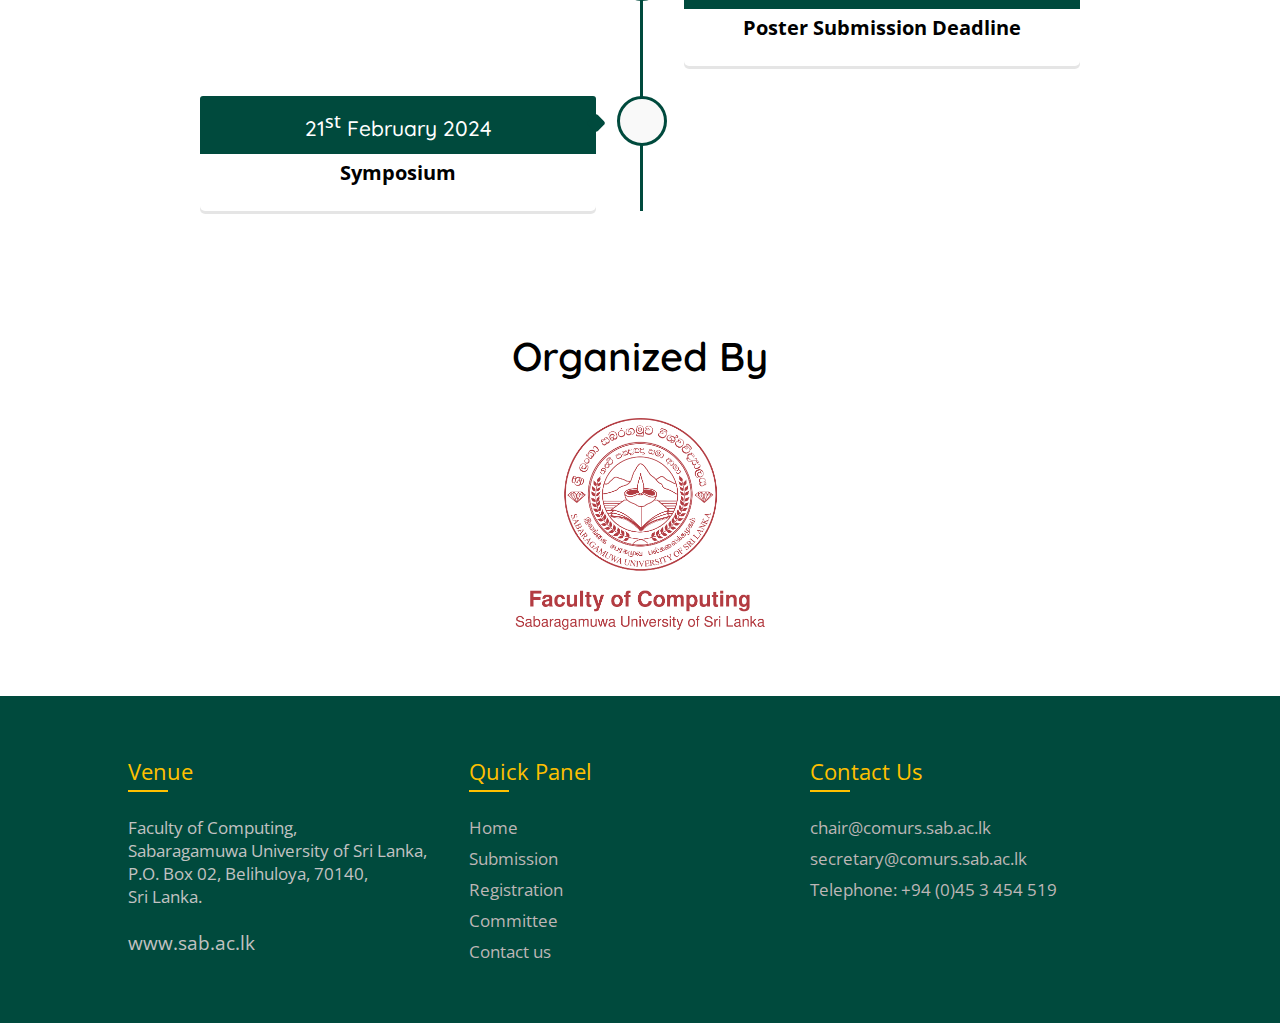
==== commit ecd98dda: "Updated" ====
--- a/index.html
+++ b/index.html
@@ -161,7 +161,7 @@
                         <div class="timeline-content">
                             <h2 >05<sup>th</sup> December 2023</h2>
                             <p>
-                                Paper Submission Open
+                                Abstract Submission Open
                             </p>
                             
                         </div>
@@ -173,9 +173,9 @@
                         <div class="timeline-content right">
                             <h2>22<sup>nd</sup> January 2024</h2>
                             <p>
-                                Paper Submission Deadline
-                            </p>
-                            <p class="extend">Extended</p>
+                                Abstract Submission Deadline
+                            </p>
+                            <p class="extend">Closed</p>
                             
                         </div>
                     </div>
@@ -188,7 +188,7 @@
                             <p>
                                 Abstract Acceptance Notification Deadline
                             </p>
-                            
+                            <p class="extend">Closed</p>
                         </div>
                     </div>
                     
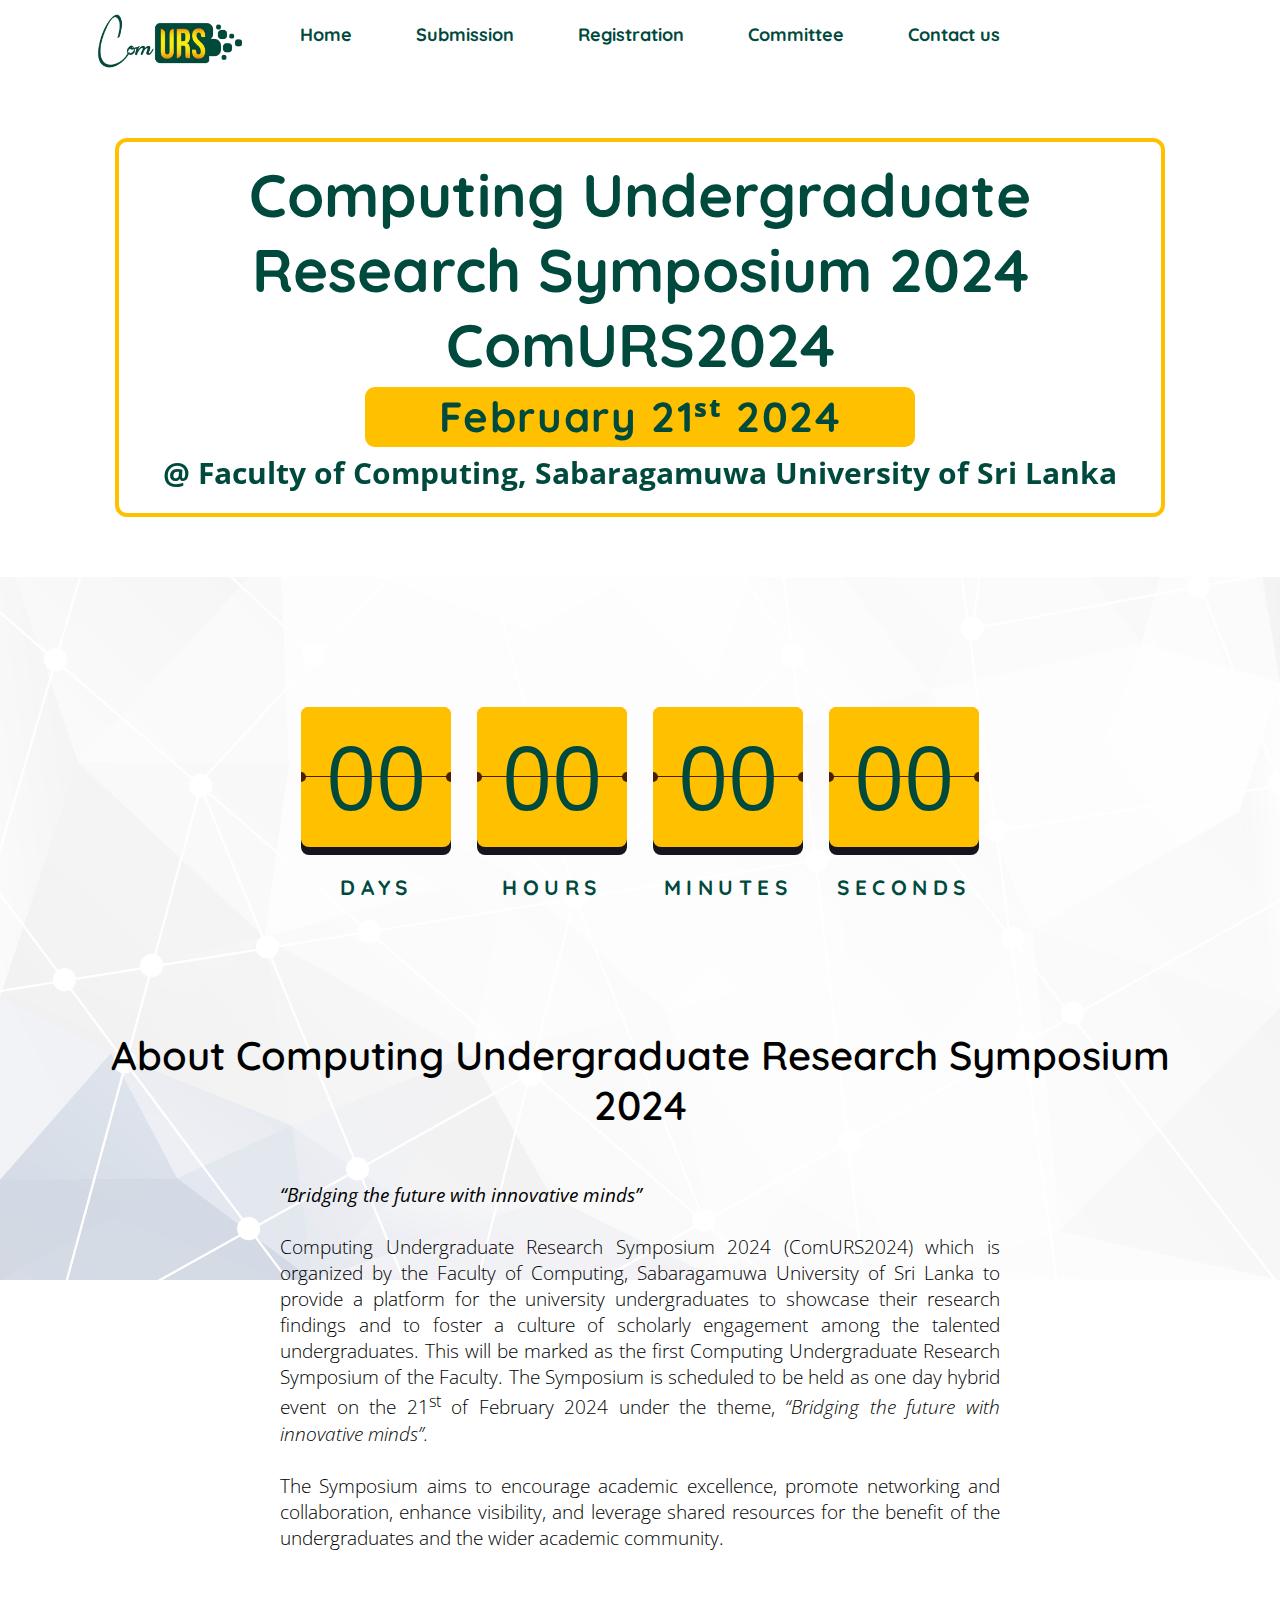
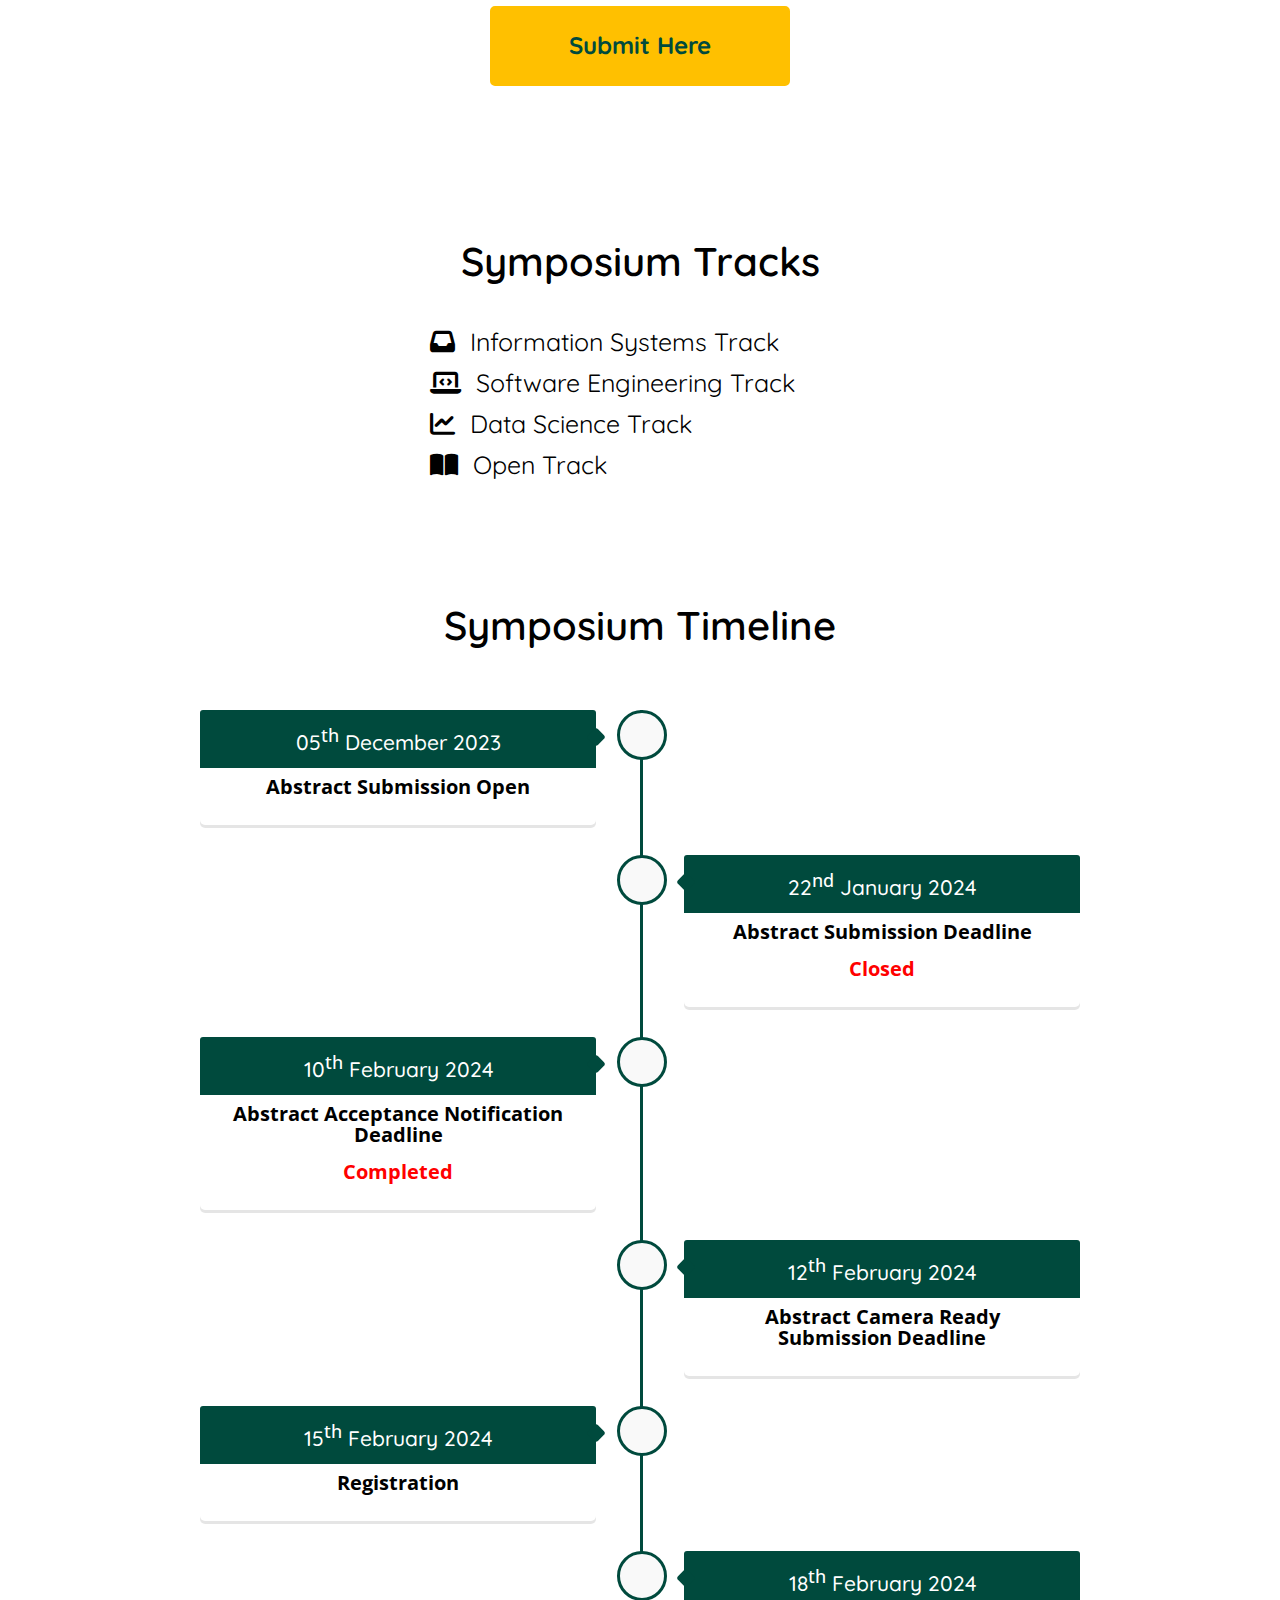
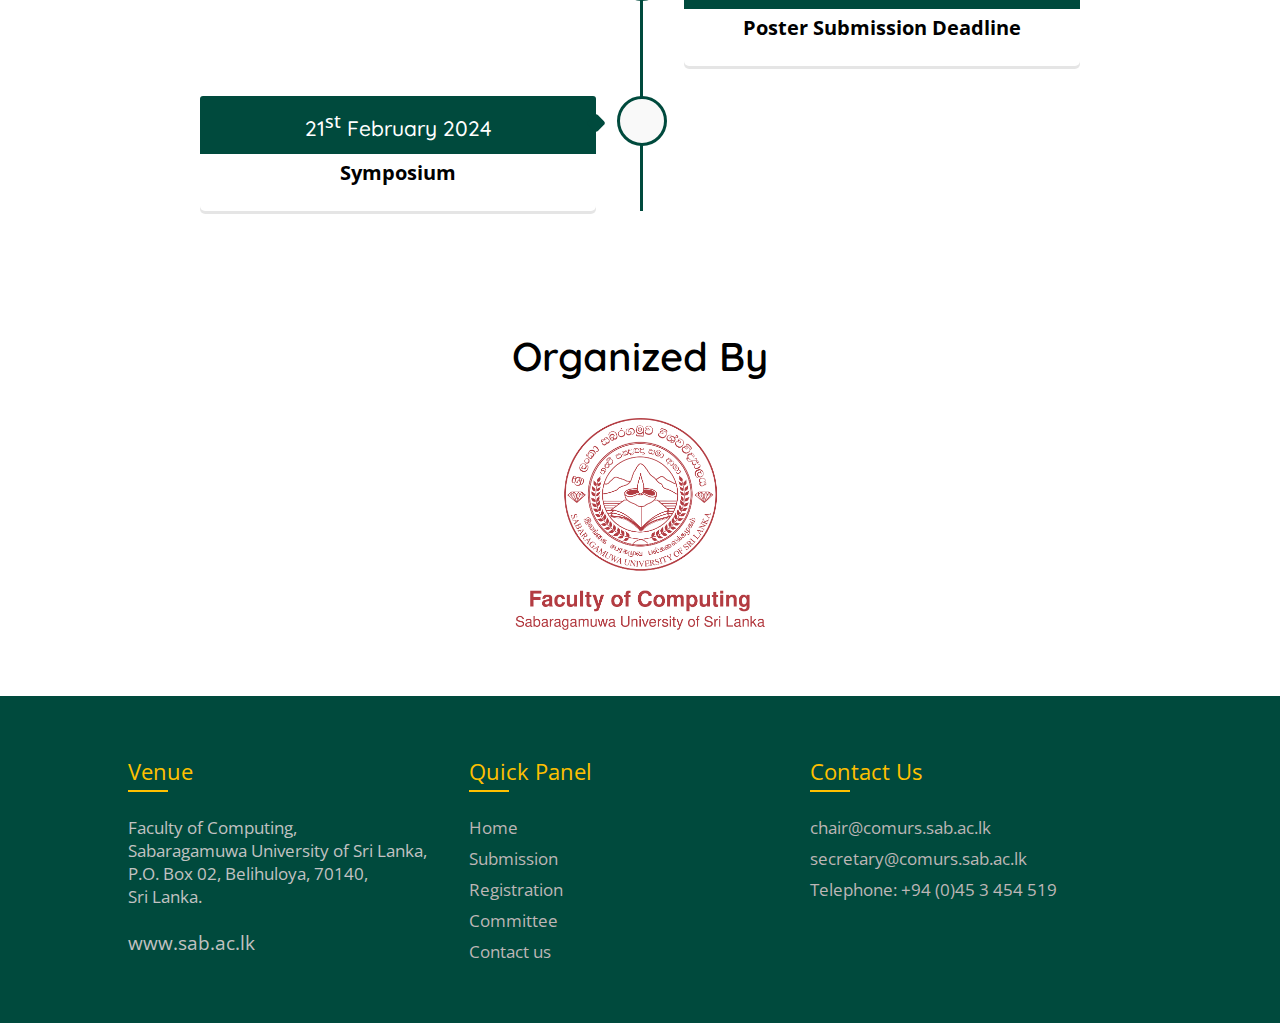
==== commit 22be40ad: "updated" ====
--- a/index.html
+++ b/index.html
@@ -188,7 +188,7 @@
                             <p>
                                 Abstract Acceptance Notification Deadline
                             </p>
-                            <p class="extend">Closed</p>
+                            <p class="extend">Completed</p>
                         </div>
                     </div>
                     
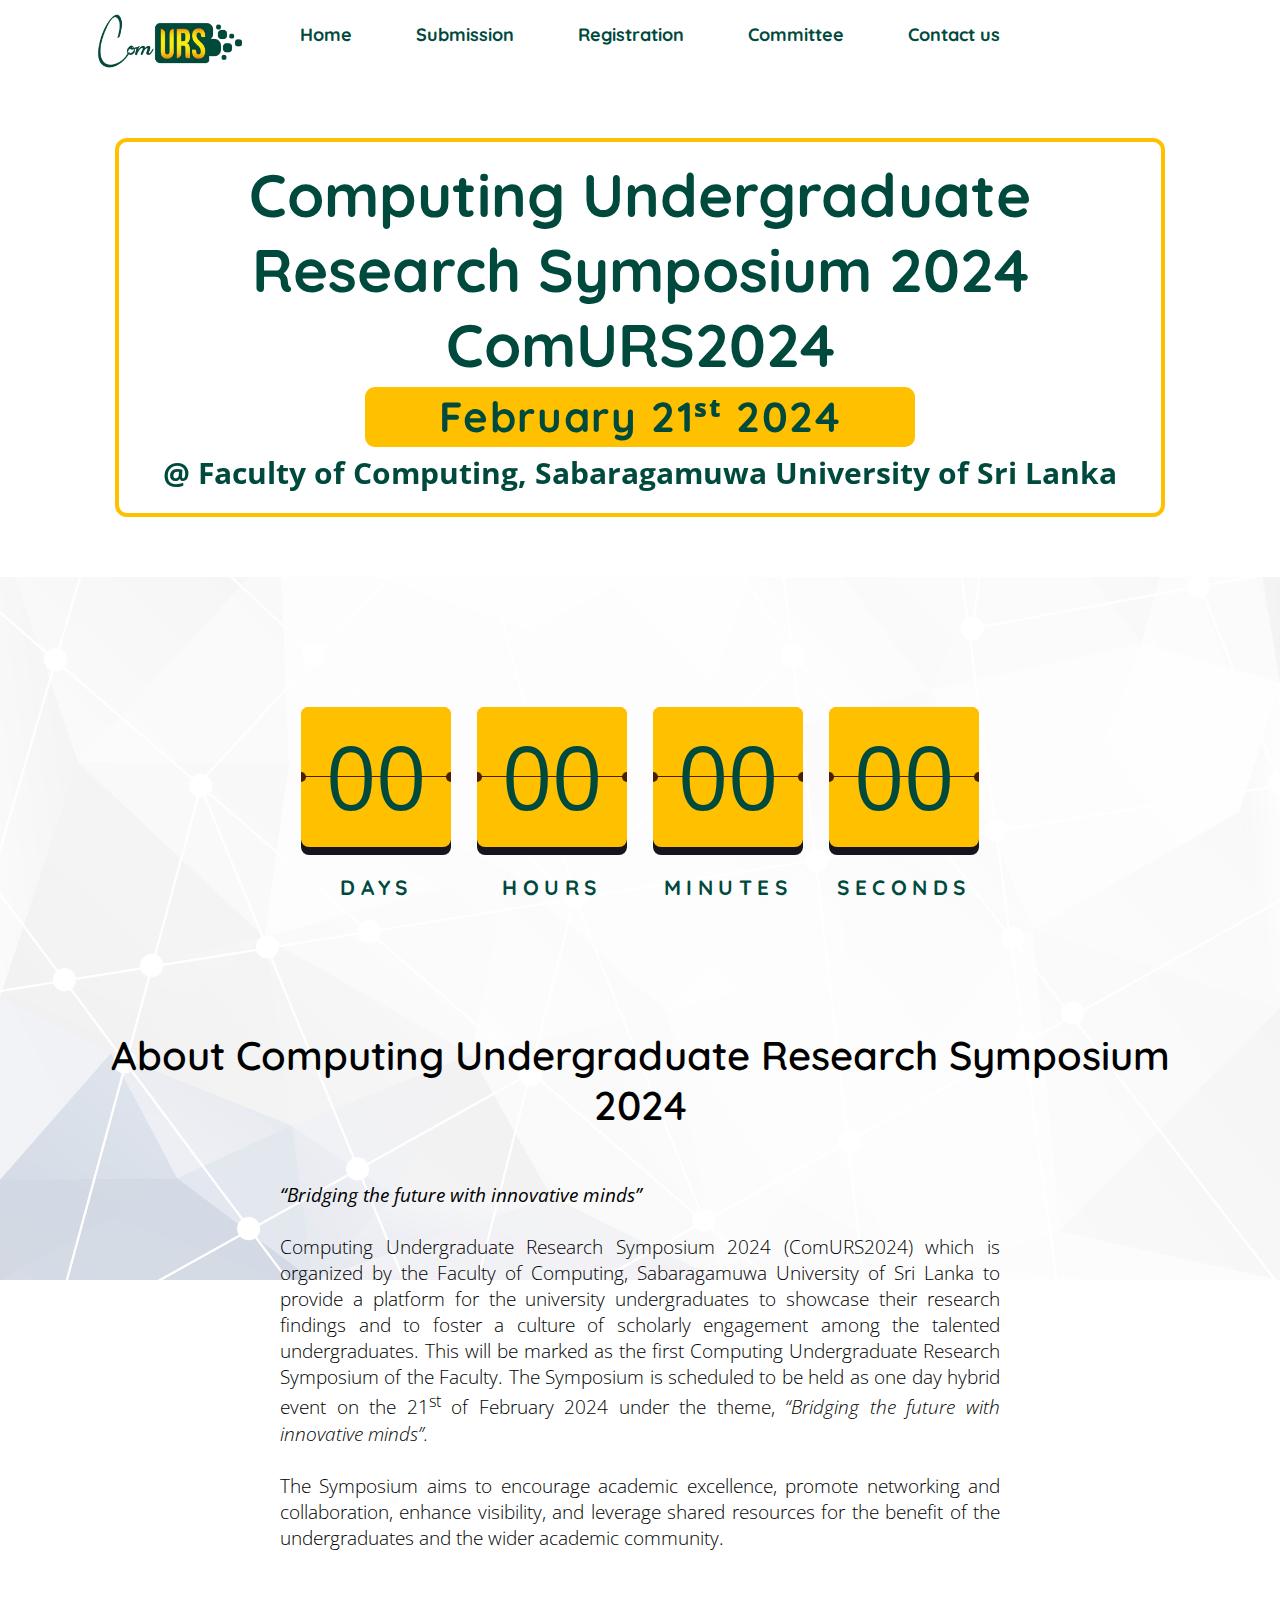
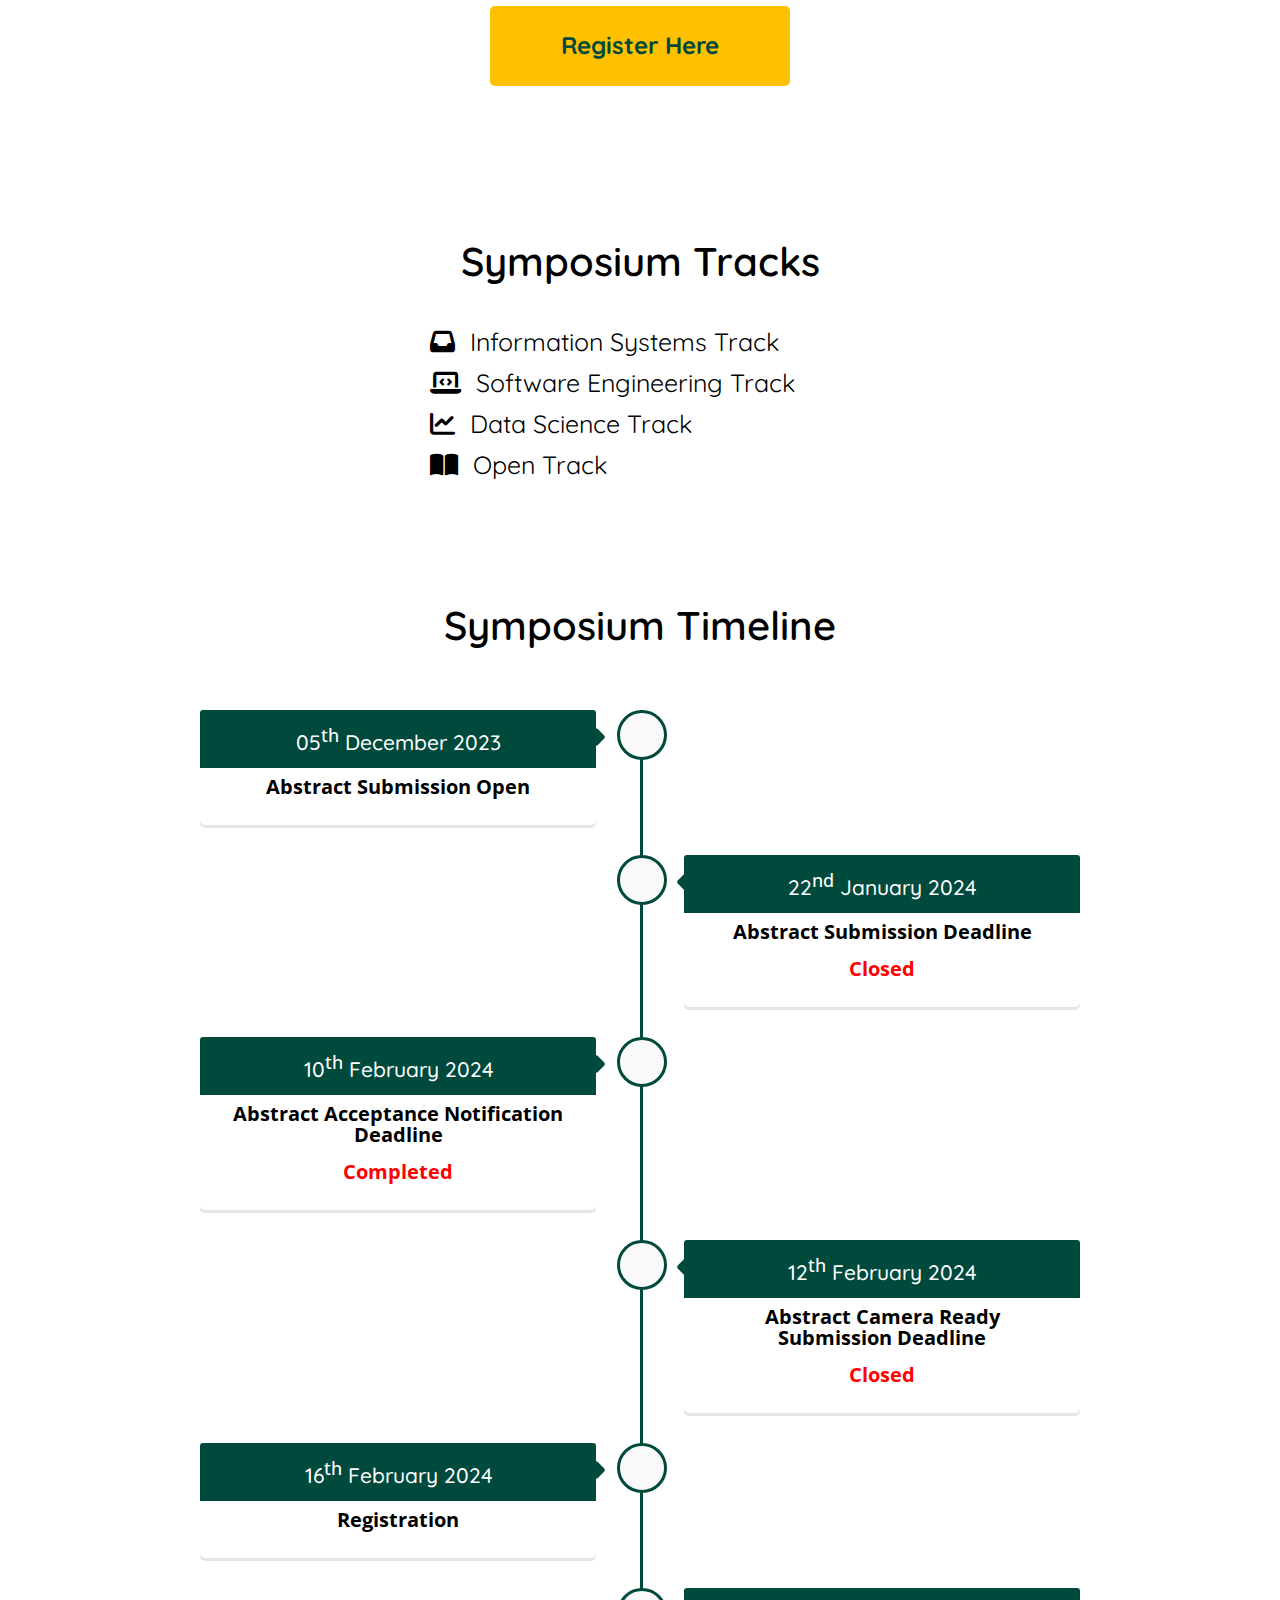
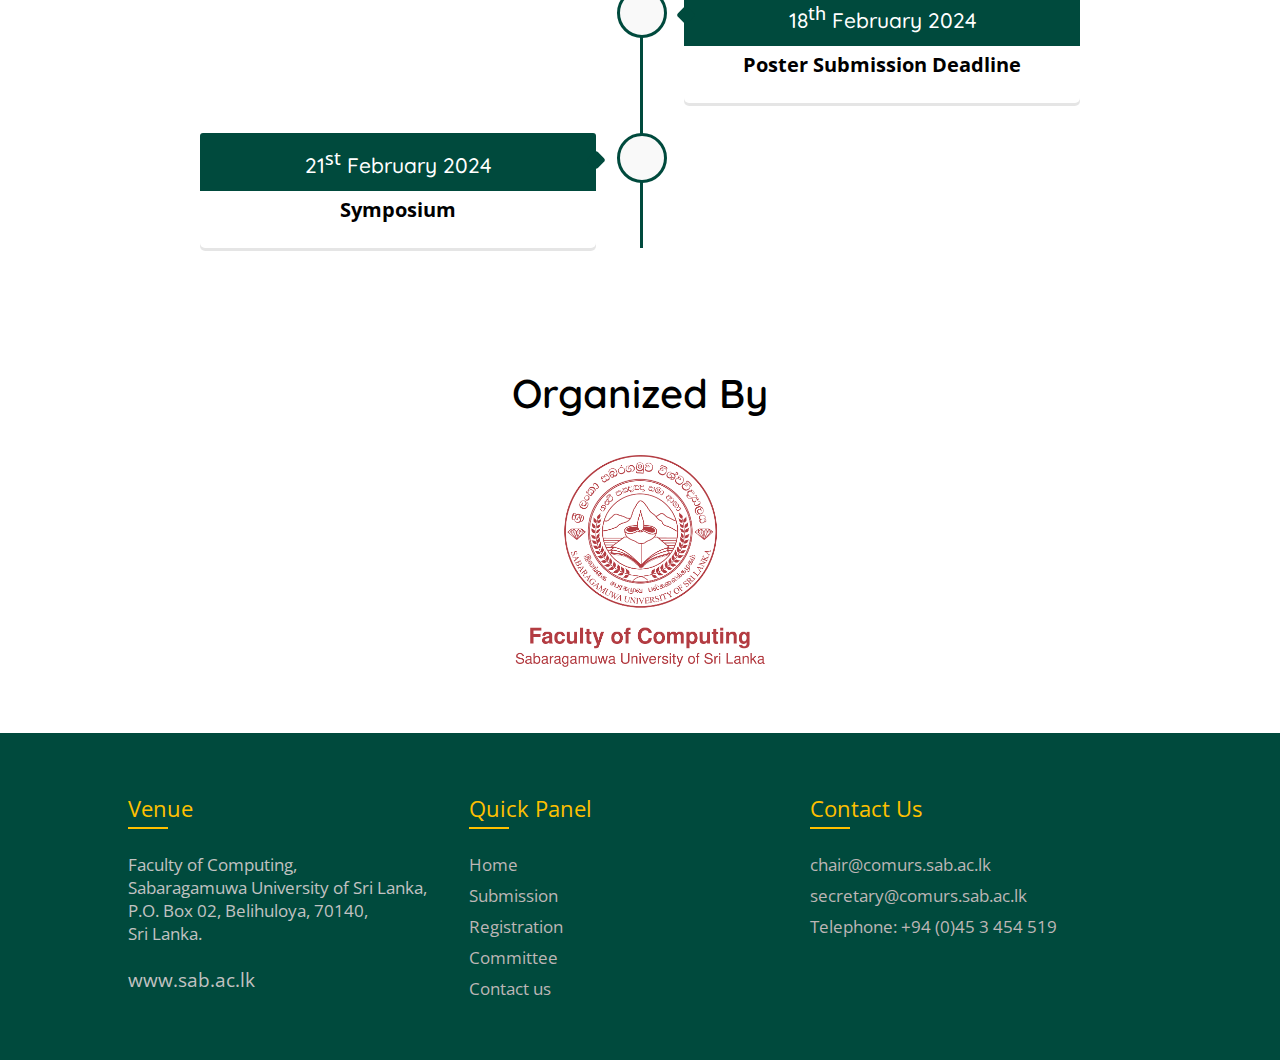
==== commit 4ce21275: "update" ====
--- a/index.html
+++ b/index.html
@@ -140,7 +140,7 @@
                 The Symposium aims to encourage academic excellence, promote networking and collaboration, enhance visibility, and leverage shared resources for the benefit of the undergraduates and the wider academic community.
             </p>
             <div class="sub-btn">
-                <a href="https://cmt3.research.microsoft.com/COMURS2024">Submit Here</a>
+                <a href="https://forms.gle/Gi8VehQGaHuQGw8DA">Register Here</a>
             </div>
             <div class="track">
                 <h1 class="head">Symposium Tracks</h1>
@@ -201,6 +201,7 @@
                             <p>
                                 Abstract Camera Ready Submission Deadline
                             </p>
+                            <p class="extend">Closed</p>
                             
                         </div>
                     </div>
@@ -209,7 +210,7 @@
                             
                         </div>
                         <div class="timeline-content">
-                            <h2 >15<sup>th</sup> February 2024</h2>
+                            <h2 >16<sup>th</sup> February 2024</h2>
                             <p>
                                 Registration
                             </p>
@@ -285,5 +286,6 @@
         </footer>
         <script src="https://cdnjs.cloudflare.com/ajax/libs/gsap/3.5.1/gsap.min.js"></script>
         <script src="./script.js"></script>   
+    
     </body>
 </html>
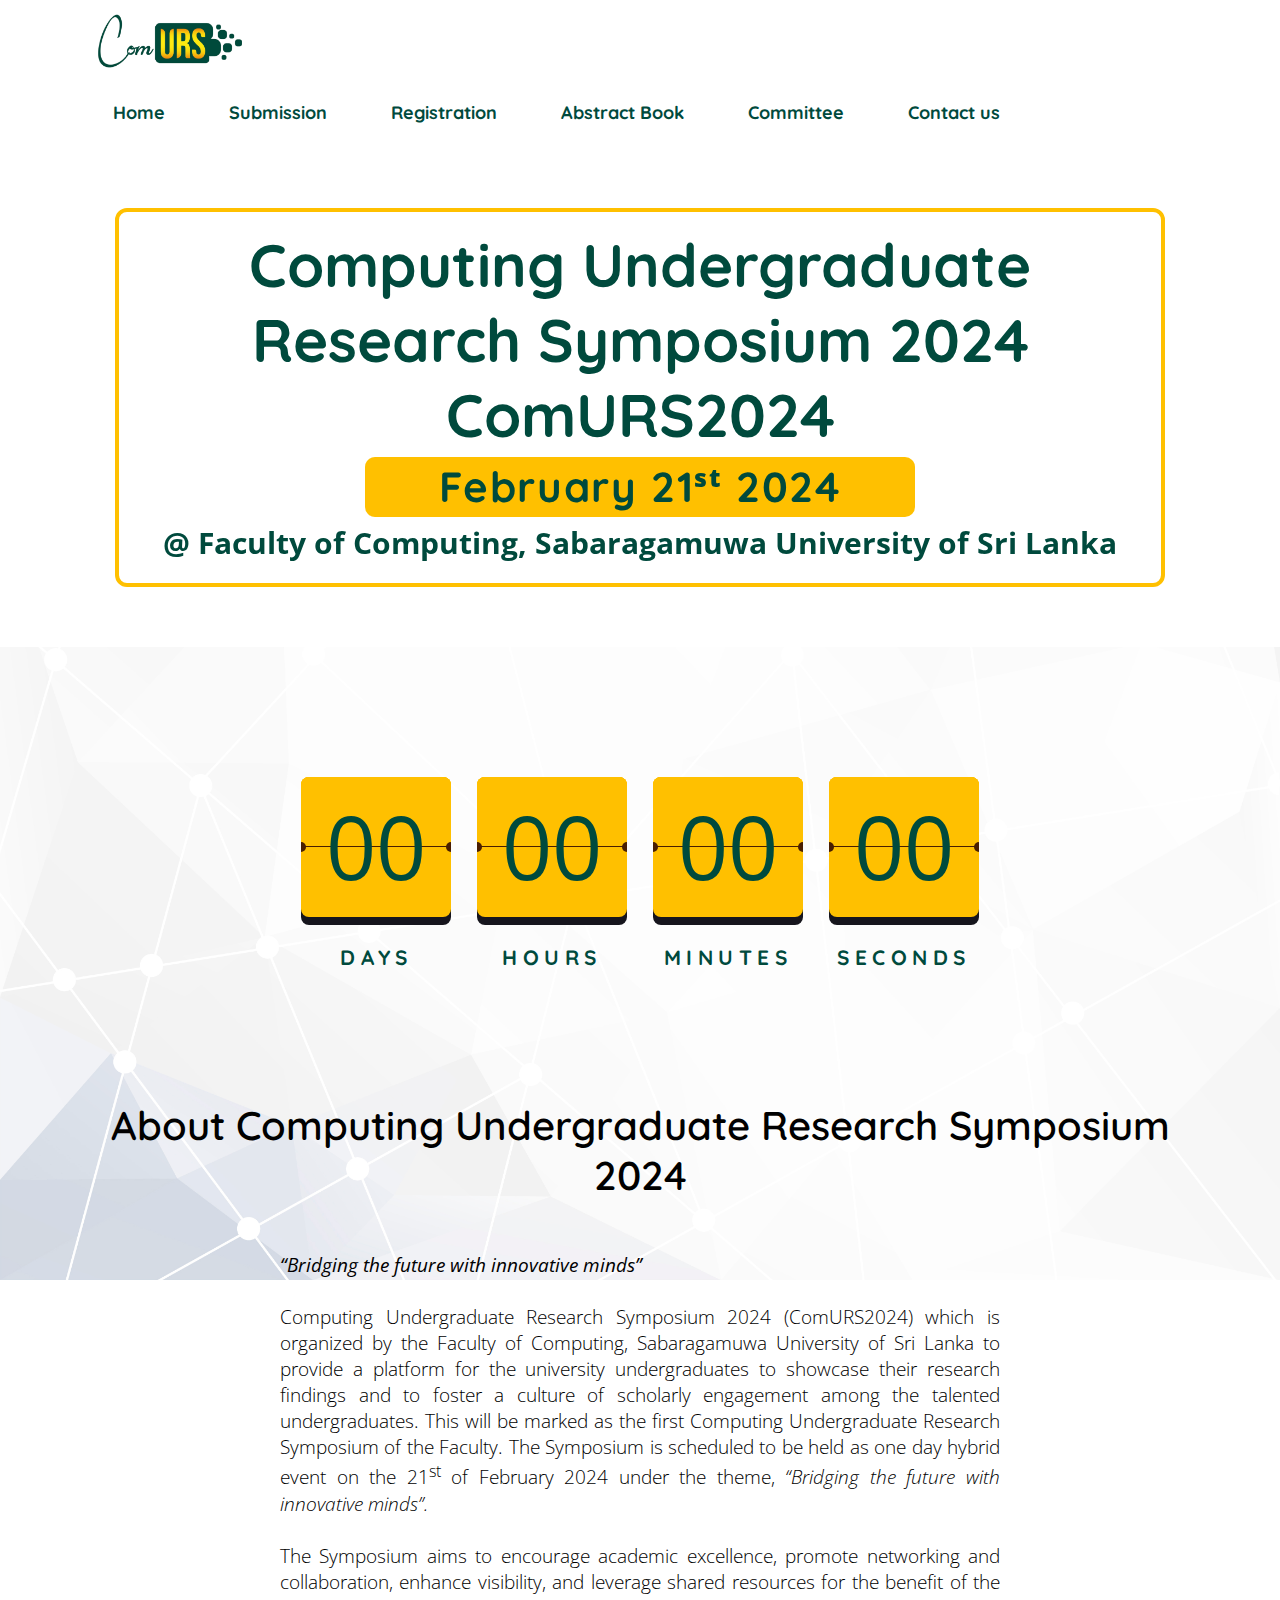
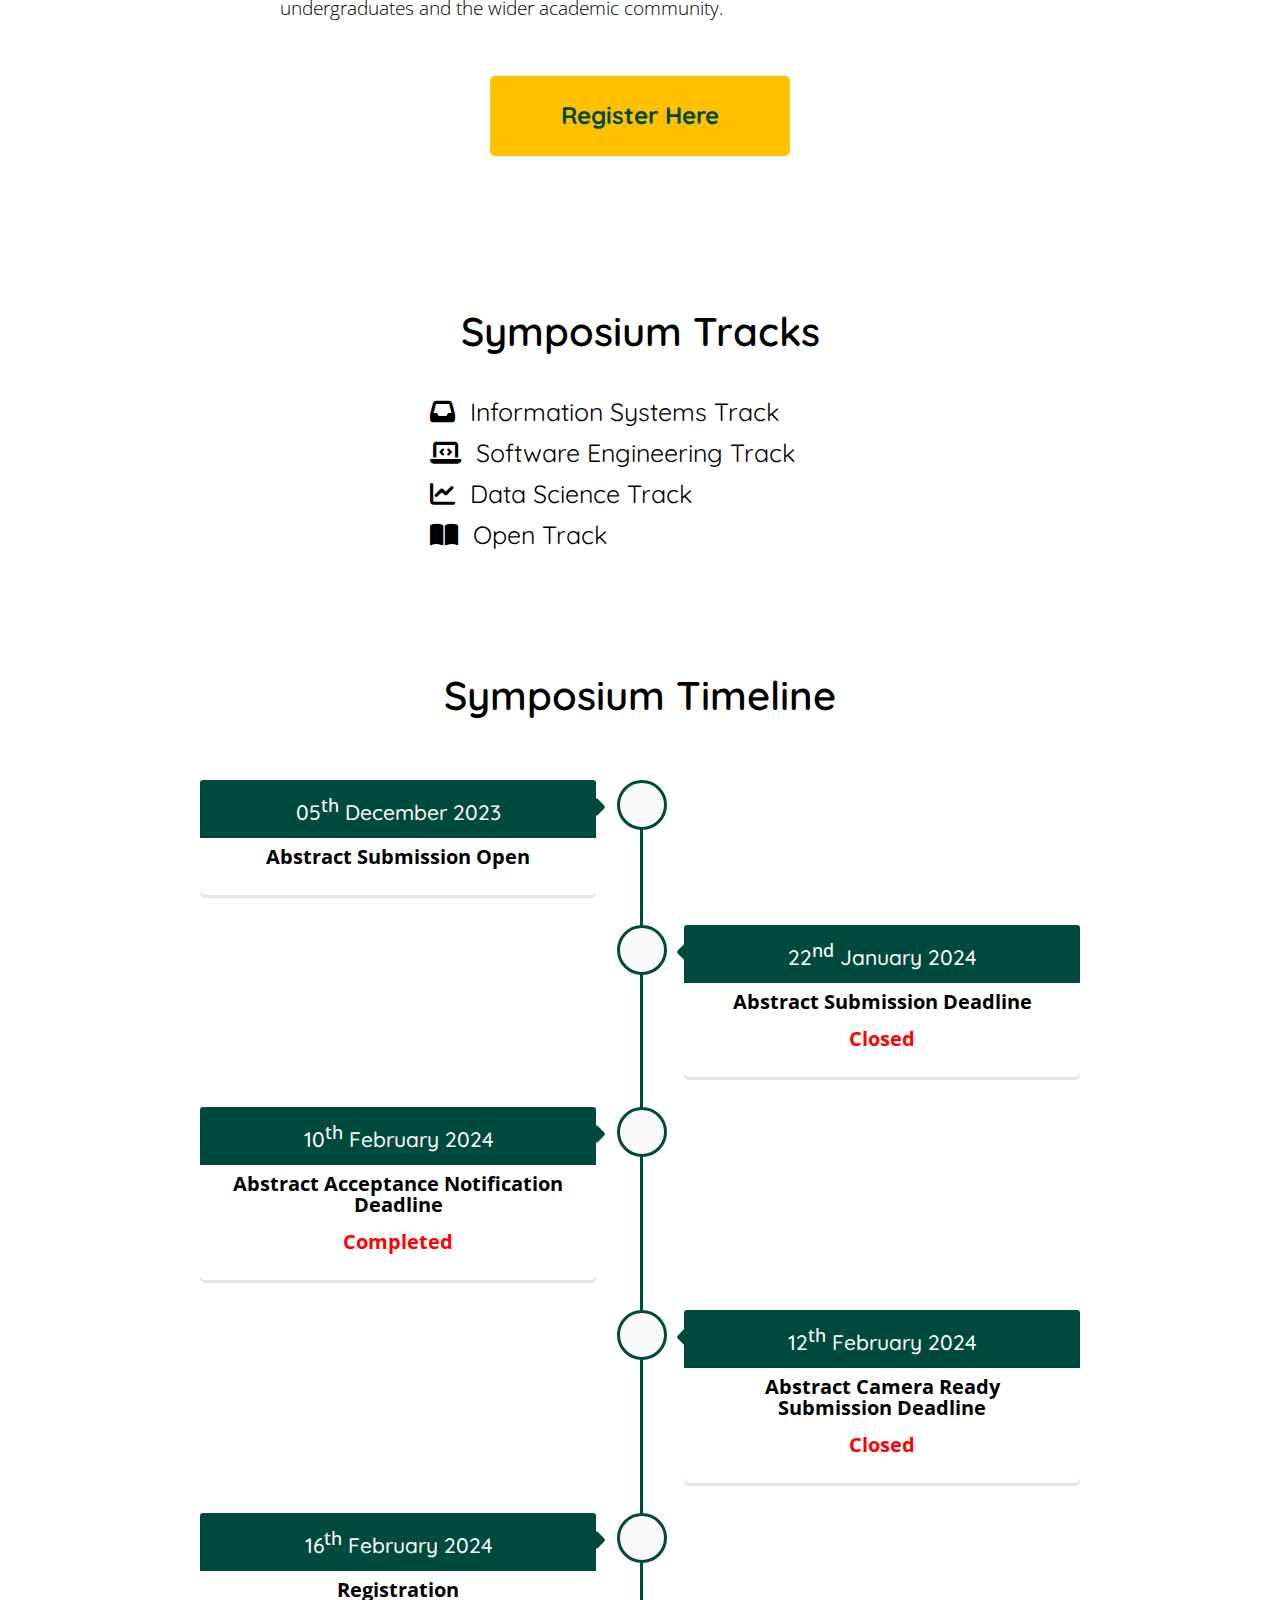
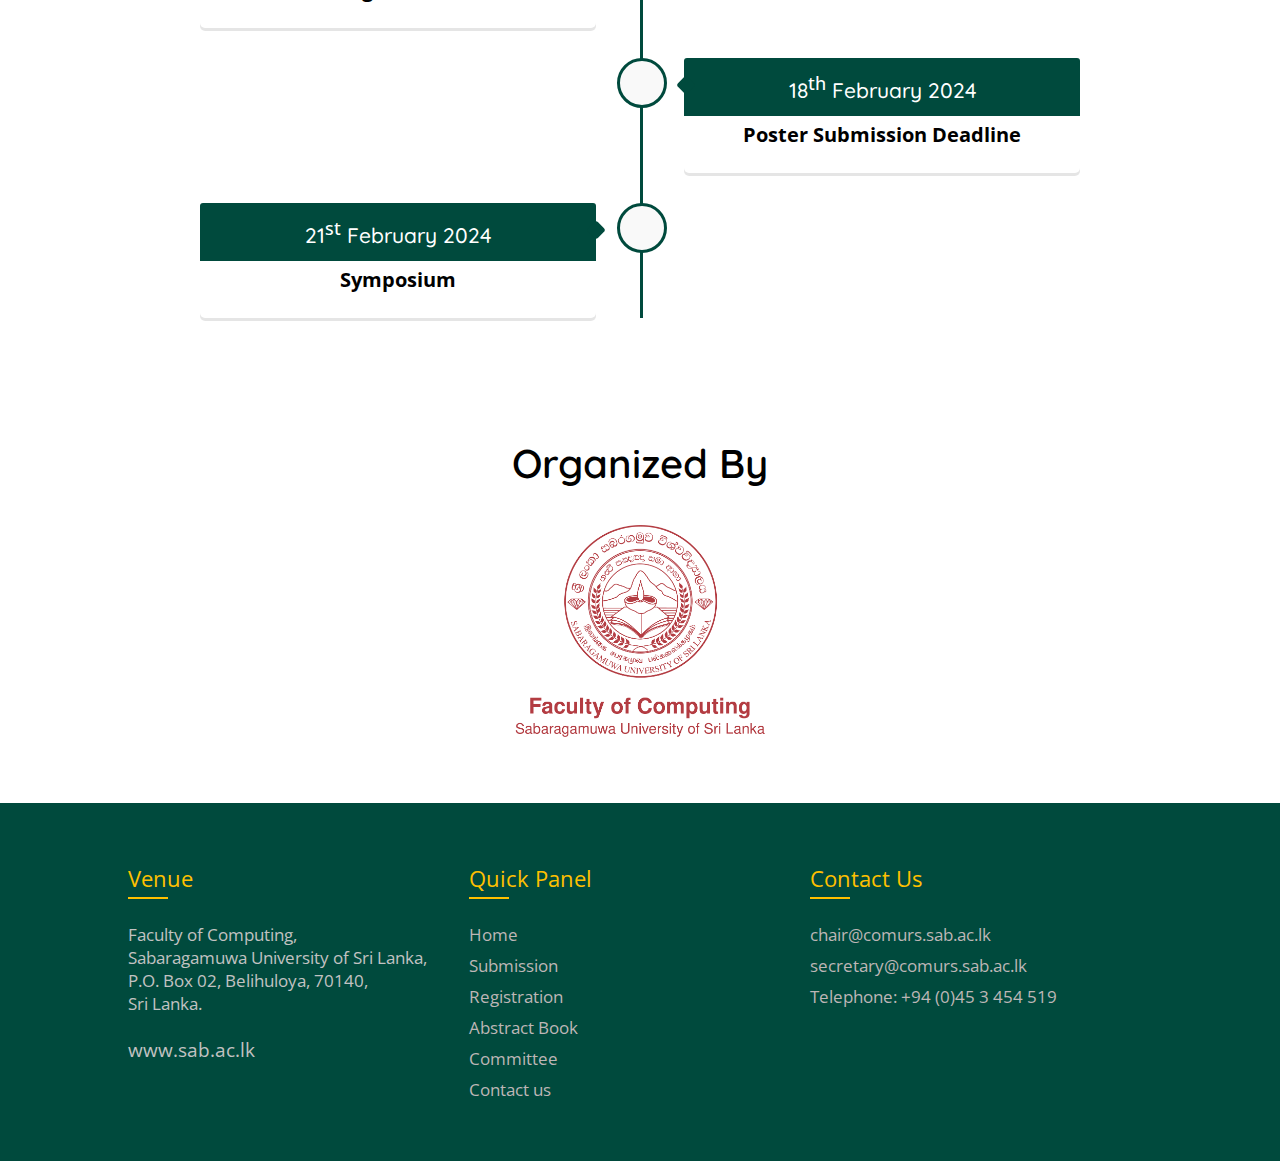
==== commit 74365da3: "Add Abstract Book" ====
--- a/index.html
+++ b/index.html
@@ -41,6 +41,7 @@
                             </ul>
                         </li>
                         <li><a href="registration.html">Registration</a></li>
+                        <li><a href="abstractBook.html">Abstract Book</a></li>
                         <li>
                             <label for="btn-2" class="show">Committee +</label>
                             <a href="#">Committee</a>
@@ -270,17 +271,19 @@
                     <li><a href="index.html">Home</a></li>
                     <li><a href="#">Submission</a></li>
                     <li><a href="registration.html">Registration</a></li>
+                    <li><a href="abstractBook.html">Abstract Book</a></li>
+
                     <!-- <li><a href="#">Speaker</a></li> -->
-                    <li><a href="#">Committee</a></li>
+                    <li><a href="organizingCommitee.html">Committee</a></li>
                     <li><a href="contact.html">Contact us</a></li>
                 </ul>
             </div>
             <div class="footer-col">
                 <h4>Contact us</h4>
                 <ul class="footer-ul">
-                    <li><a href="chair@comurs.sab.ac.lk">chair@comurs.sab.ac.lk</a></li>
-                    <li><a href="secretary@comurs.sab.ac.lk  ">secretary@comurs.sab.ac.lk  </a></li>
-                    <li>Telephone: +94 (0)45 3 454 519</li>
+                    <li><a href="mailto:chair@comurs.sab.ac.lk">chair@comurs.sab.ac.lk</a></li>
+            <li><a href="mailto:secretary@comurs.sab.ac.lk  ">secretary@comurs.sab.ac.lk  </a></li>
+            <li>Telephone: +94 (0)45 3 454 519</li>
                 </ul>
             </div>
         </footer>
